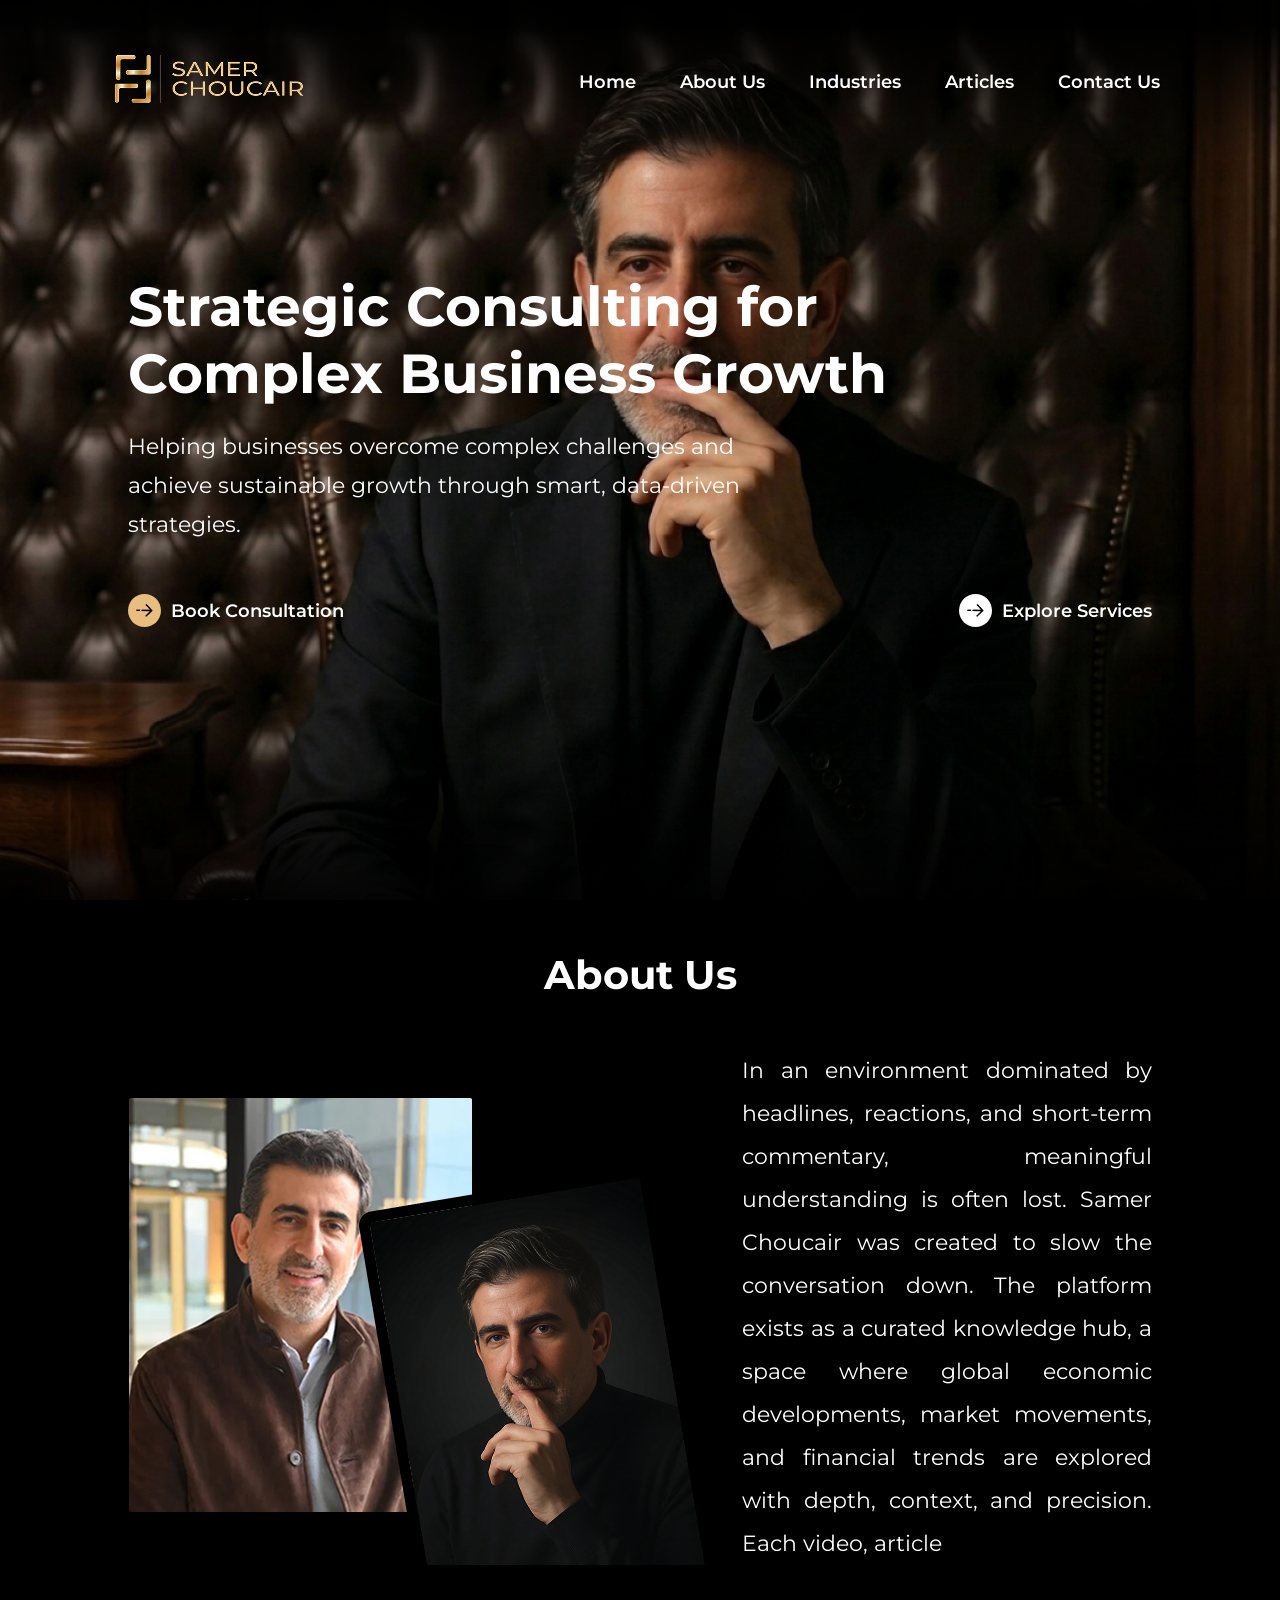
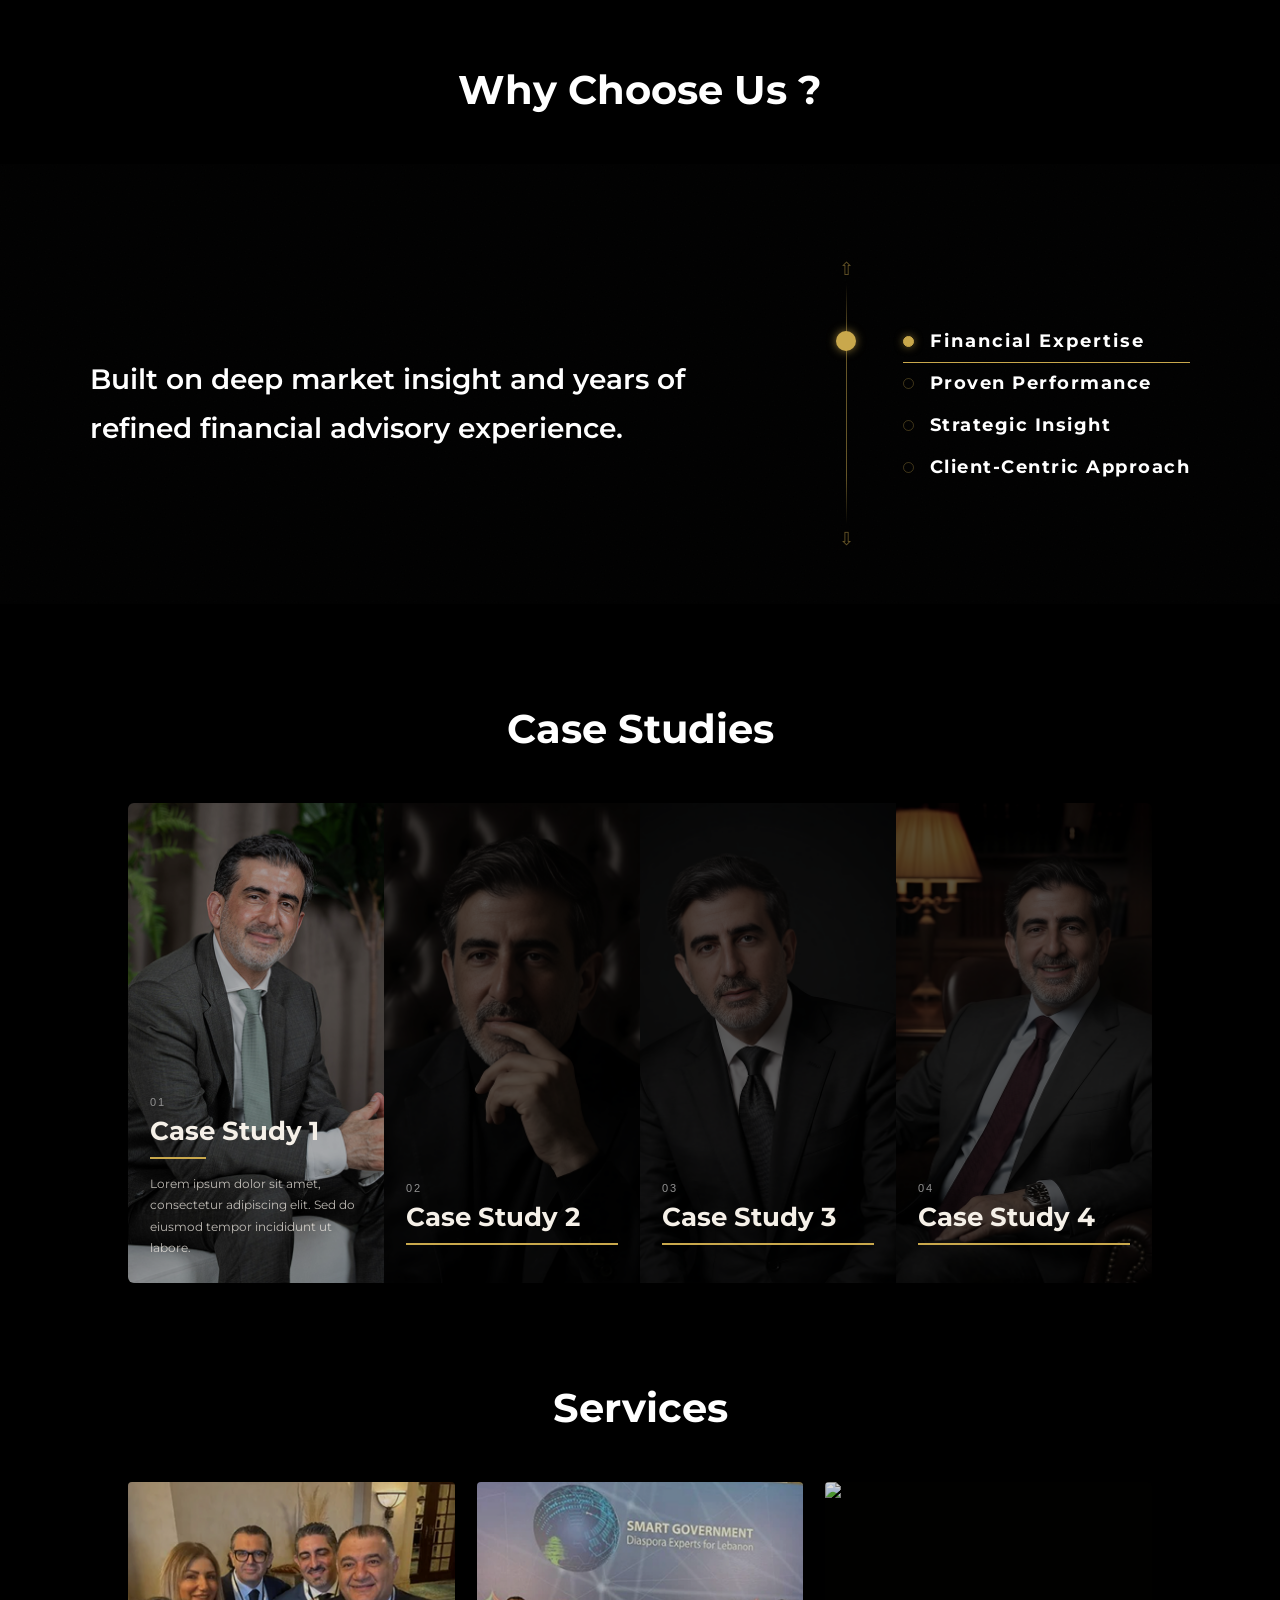
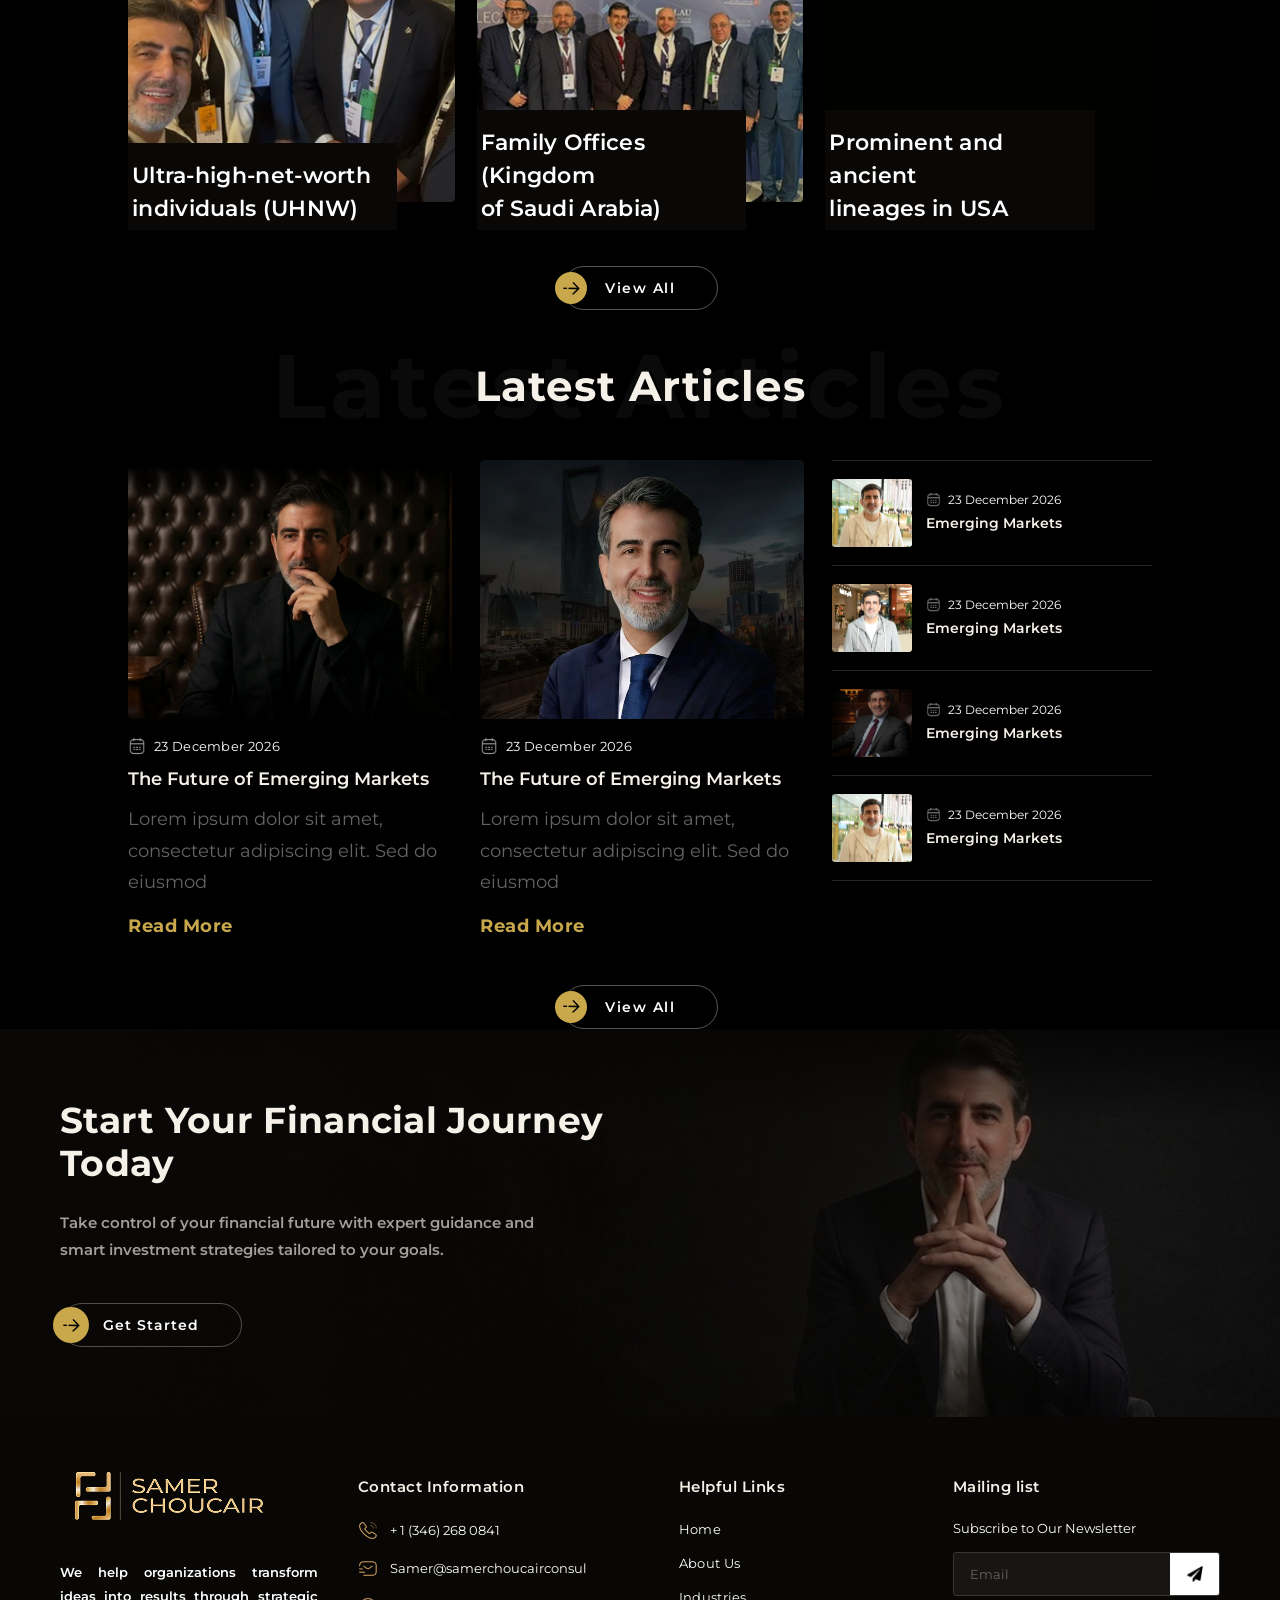
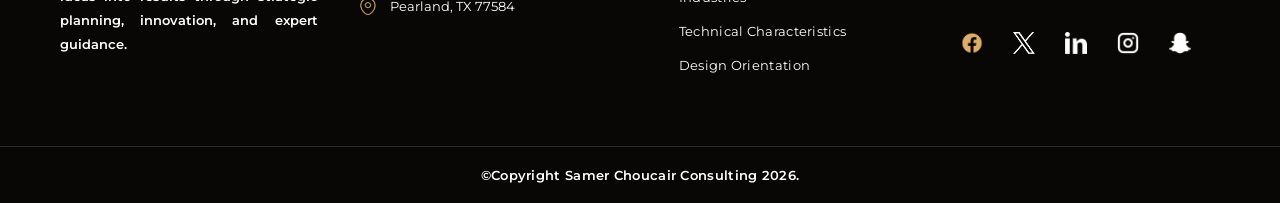
==== index.html @ 1508d807 "First-commit" ====
<!DOCTYPE html>
<html lang="en">
<head>
    <meta charset="UTF-8">
    <meta name="viewport" content="width=device-width, initial-scale=1.0">
    <title>Home</title>
</head>
<!-- CSS -->
<link rel="stylesheet" href="https://cdn.jsdelivr.net/npm/swiper@11/swiper-bundle.min.css"/>

<script src="https://code.jquery.com/jquery-4.0.0.min.js" integrity="sha256-OaVG6prZf4v69dPg6PhVattBXkcOWQB62pdZ3ORyrao=" crossorigin="anonymous"></script>


     <!-- Animate.css -->
<link rel="stylesheet" href="https://cdnjs.cloudflare.com/ajax/libs/animate.css/4.1.1/animate.min.css"/>

<!-- WOW JS -->
<script src="https://cdnjs.cloudflare.com/ajax/libs/wow/1.1.2/wow.min.js"></script>



<!-- JS -->
<script src="https://cdn.jsdelivr.net/npm/swiper@11/swiper-bundle.min.js"></script>
<link rel="stylesheet" href="assets/css/style.css">
<body>


  <section class="Header_Mobile">
    <div class="Header_Mobile_Data">
      <div class="Logo_Mobile">
        <img src="assets/images/logo.png" alt="">
      </div>
  
      <div class="menu">
        <span class="menu-circle"></span>
        <a href="#" class="menu-link">
          <span class="menu-icon">
            <span class="menu-line menu-line-1"></span>
            <span class="menu-line menu-line-2"></span>
            <span class="menu-line menu-line-3"></span>
          </span>
        </a>
      </div>
  
      <div class="menu-overlay">
        <ul>
          <li><a href="index.html">Home</a></li>
                    <li><a href="about.html">About Us</a></li>
                    <li><a href="industries.html">Industries</a></li>
                    <li><a href="articals.html">Articles</a></li>
                    <li><a href="contactus.html">Contact Us</a></li>   
        </ul>
      </div>
  
    </div>
  </section>

    <section class="Navs">
        <div class="Nave_Design">
            <div class="Logo">
                <a href="index.html">
                  <img src="assets/images/logo.png" alt="">
                </a>
            </div>
            <div class="Links">
                <ul>
                    <li><a href="index.html">Home</a></li>
                    <li><a href="about.html">About Us</a></li>
                    <li><a href="industries.html">Industries</a></li>
                    <li><a href="articals.html">Articles</a></li>
                    <li><a href="contactus.html">Contact Us</a></li>   
                </ul>
            </div>
        </div>
    </section>

    <section class="Hero_Section">
        <div class="Hero_Section_Data">
            <h1 words-slide-up text-split> Strategic Consulting for Complex Business Growth </h1>
            <p class="wow animate__animated animate__bounceInLeft" data-wow-delay="0.7s">
                Helping businesses overcome complex challenges and achieve sustainable growth through smart, data-driven strategies.
            </p>

              <div class="Actions">
            <a href="" class="Get_Started wow animate__animated animate__bounceInUp" data-wow-delay="0.9s"> <img src="assets/images/icons/solar_arrow-up-broken.png" alt=""> Book Consultation</a>
            <a href="" class="Learn_More wow animate__animated animate__bounceInUp" data-wow-delay="1.1s"><img src="assets/images/icons/solar_arrow-up-broken.png" alt=""> Explore Services</a>
        </div>
        </div>
    </section>

    <section class="About_Us">
        <h2> About Us </h2>
        <div class="About_Us_Data">
            <div class="Images wow animate__animated animate__bounceInLeft">
                <img src="assets/images/About/about1.png" alt="">
                <img src="assets/images/About/about2.png" alt="">
            </div>
            <div class="Data wow animate__animated animate__bounceInRight">
                <p>
                    In an environment dominated by headlines, reactions, and short-term commentary, meaningful understanding is often lost. Samer Choucair was created to slow the conversation down. The platform exists as a curated knowledge hub, a space where global economic developments, market movements, and financial trends are explored with depth, context, and precision. Each video, article
                </p>
            </div>
        </div>
    </section>

    <h2 class="why-section_title wow animate__animated animate__bounceInDown"> Why Choose Us ? </h2>

    <section class="why-section">
  <div class="why-bg"></div>
 
  <div class="content-wrap">
 
    <!-- LEFT -->
    <div class="left-panel">
      <p class="tagline visible" id="desc-text">
        Built on deep market insight and years of refined financial advisory experience.
      </p>
    </div>
 
    <!-- DIVIDER -->
    <div class="divider-wrap">
      <div class="divider-line"></div>
      <div class="divider-dot" id="divider-dot"></div>
      <div class="arrow-wrap">
        <button class="arrow-btn" id="prev-btn" aria-label="Previous">&#8679;</button>
        <button class="arrow-btn" id="next-btn" aria-label="Next">&#8681;</button>
      </div>
    </div>
 
    <!-- RIGHT -->
    <nav class="right-menu" id="menu" aria-label="Why choose us navigation">
      <div class="menu-item active" data-index="0">
        <div class="menu-dot"></div>
        <span class="menu-label">Financial Expertise</span>
      </div>
      <div class="menu-item" data-index="1">
        <div class="menu-dot"></div>
        <span class="menu-label">Proven Performance</span>
      </div>
      <div class="menu-item" data-index="2">
        <div class="menu-dot"></div>
        <span class="menu-label">Strategic Insight</span>
      </div>
      <div class="menu-item" data-index="3">
        <div class="menu-dot"></div>
        <span class="menu-label">Client-Centric Approach</span>
      </div>
    </nav>
 
  </div>
</section>



<section class="cs-section">
 
  <div class="cs-heading">
    <h2 class=" wow animate__animated animate__bounceInDown">Case Studies</h2>
    <div class="line"></div>
  </div>
 
  <div class="cs-grid" id="csGrid">
 
    <div class="cs-card expanded  wow animate__animated animate__lightSpeedInLeft" data-index="0">
      <div class="bg bg-1"></div>

      <div class="card-body">
        <span class="num">01</span>
        <h3 class="title">Case Study 1</h3>
        <div class="title-line"></div>
        <p class="desc">Lorem ipsum dolor sit amet, consectetur adipiscing elit. Sed do eiusmod tempor incididunt ut labore.</p>
      </div>
    </div>
 
    <div class="cs-card wow animate__animated animate__lightSpeedInRight" data-wow-delay=".2s" data-index="1">
      <div class="bg bg-2"></div>

      <div class="card-body">
        <span class="num">02</span>
        <h3 class="title">Case Study 2</h3>
        <div class="title-line"></div>
        <p class="desc">Ut enim ad minim veniam, quis nostrud exercitation ullamco laboris nisi ut aliquip ex ea commodo.</p>
      </div>
    </div>
 
    <div class="cs-card wow animate__animated animate__lightSpeedInLeft" data-wow-delay=".4s" data-index="2">
      <div class="bg bg-3"></div>

      <div class="card-body">
        <span class="num">03</span>
        <h3 class="title">Case Study 3</h3>
        <div class="title-line"></div>
        <p class="desc">Duis aute irure dolor in reprehenderit in voluptate velit esse cillum dolore eu fugiat nulla pariatur.</p>
      </div>
    </div>
 
    <div class="cs-card wow animate__animated animate__lightSpeedInRight" data-wow-delay=".6s" data-index="3">
      <div class="bg bg-4"></div>

      <div class="card-body">
        <span class="num">04</span>
        <h3 class="title">Case Study 4</h3>
        <div class="title-line"></div>
        <p class="desc">Excepteur sint occaecat cupidatat non proident, sunt in culpa qui officia deserunt mollit anim.</p>
      </div>
    </div>
 
  </div>
</section>


<section class="srv-section">
 
  <div class="srv-heading">
    <h2 class=" wow animate__animated animate__bounceInDown">Services</h2>
    <div class="line"></div>
  </div>
 
  <div class="swiper" id="srvSwiper">
    <div class="swiper-wrapper">
 
      <!-- SLIDE 1 — استبدل src بمسار صورتك -->
      <div class="swiper-slide">
        <div class="srv-card">
          <div class="img-wrap">
            <img src="assets/images/Rectangle 391.png" alt="UHNW"/>
          </div>
          <div class="label">
            <h3>Ultra-high-net-worth<br>individuals (UHNW)</h3>
            <div class="label-line"></div>
          </div>
        </div>
      </div>
 
      <!-- SLIDE 2 -->
      <div class="swiper-slide">
        <div class="srv-card">
          <div class="img-wrap">
            <img src="assets/images/Rectangle 392.png" alt="Family Offices"/>
          </div>
          <div class="label">
            <h3>Family Offices (Kingdom<br>of Saudi Arabia)</h3>
            <div class="label-line"></div>
          </div>
        </div>
      </div>
 
      <!-- SLIDE 3 -->
      <div class="swiper-slide">
        <div class="srv-card">
          <div class="img-wrap">
            <img src="assets/images/Rectangle 396.png" alt="Prominent lineages"/>
          </div>
          <div class="label">
            <h3>Prominent and ancient<br>lineages in USA</h3>
            <div class="label-line"></div>
          </div>
        </div>
      </div>
 
      <!-- SLIDE 4 -->
      <div class="swiper-slide">
        <div class="srv-card">
          <div class="img-wrap">
            <img src="assets/images/Rectangle 400.png" alt="Service 4"/>
          </div>
          <div class="label">
            <h3>Institutional Investment<br>Advisory</h3>
            <div class="label-line"></div>
          </div>
        </div>
      </div>
 
      <!-- SLIDE 5 -->
     <div class="swiper-slide">
        <div class="srv-card">
          <div class="img-wrap">
            <img src="assets/images/Rectangle 396.png" alt="Prominent lineages"/>
          </div>
          <div class="label">
            <h3>Prominent and ancient<br>lineages in USA</h3>
            <div class="label-line"></div>
          </div>
        </div>
      </div>
 
    </div>
 
    <div style="visibility: hidden;" class="swiper-pagination"></div>
  </div>
 
  <div class="srv-cta">
    <a href="#" class="btn-view-all">
      <span class="arrow-circle"><img src="assets/images/icons/solar_arrow-up-broken.png" width="23" alt=""></span>
      View All
    </a>
  </div>
 
</section>



<section class="articles-section">
 
  <!-- Heading -->
  <div class="articles-heading">
    <div class="watermark">Latest Articles</div>
    <h2 class=" wow animate__animated animate__bounceInDown">Latest Articles</h2>
  </div>
 
  <!-- Grid -->
  <div class="articles-grid">
 
    <!-- BIG CARD 1 — غير src بصورتك -->
    <article class="big-card wow animate__animated animate__bounceInDown" data-wow-delay=".2s">
      <div class="img-wrap">
       <a href="">
         <img src="assets/images/H.png" alt="Article 1"/>
       </a>
      </div>
      <div class="date-row">
        <img class="cal-icon" src="assets/images/icons/calendar.png" alt="date"/>
        <span>23 December 2026</span>
      </div>
      <h3>The Future of Emerging Markets</h3>
      <p>Lorem ipsum dolor sit amet, consectetur adipiscing elit. Sed do eiusmod</p>
      <a href="#" class="read-more">Read More</a>
    </article>
 
    <!-- BIG CARD 2 -->
    <article class="big-card wow animate__animated animate__bounceInDown" data-wow-delay=".4s">
      <div class="img-wrap">
       <a href="">
         <img src="assets/images/Rectangle 32.png" alt="Article 2"/>
       </a>
      </div>
      <div class="date-row">
        <img class="cal-icon" src="assets/images/icons/calendar.png" alt="date"/>
        <span>23 December 2026</span>
      </div>
      <h3>The Future of Emerging Markets</h3>
      <p>Lorem ipsum dolor sit amet, consectetur adipiscing elit. Sed do eiusmod</p>
      <a href="#" class="read-more">Read More</a>
    </article>
 
    <!-- SMALL CARDS column -->
    <div class="small-cards">
 
      <a href="#" class="small-card wow animate__animated animate__bounceInRight" data-wow-delay=".6s">
        <div class="thumb">
          <img src="assets/images/Samer/amer_2.webp" alt="Article 3"/>
        </div>
        <div class="small-card-info">
          <div class="small-date-row">
            <img class="cal-icon" src="assets/images/icons/calendar.png" alt="date"/>
            <span>23 December 2026</span>
          </div>
          <p class="small-card-title">Emerging Markets</p>
        </div>
      </a>
 
      <a href="#" class="small-card wow animate__animated animate__bounceInRight" data-wow-delay=".8s">
        <div class="thumb">
          <img src="assets/images/Samer/samer_3.webp" alt="Article 4"/>
        </div>
        <div class="small-card-info">
          <div class="small-date-row">
            <img class="cal-icon" src="assets/images/icons/calendar.png" alt="date"/>
            <span>23 December 2026</span>
          </div>
          <p class="small-card-title">Emerging Markets</p>
        </div>
      </a>
 
      <a href="#" class="small-card wow animate__animated animate__bounceInRight" data-wow-delay="1s">
        <div class="thumb">
          <img src="assets/images/Samer/smaer_1.png" alt="Article 5"/>
        </div>
        <div class="small-card-info">
          <div class="small-date-row">
            <img class="cal-icon" src="assets/images/icons/calendar.png" alt="date"/>
            <span>23 December 2026</span>
          </div>
          <p class="small-card-title">Emerging Markets</p>
        </div>
      </a>
 
      <a href="#" class="small-card wow animate__animated animate__bounceInRight" data-wow-delay="1.2s">
        <div class="thumb">
          <img src="assets/images/Samer/amer_2.webp" alt="Article 6"/>
        </div>
        <div class="small-card-info">
          <div class="small-date-row">
            <img class="cal-icon" src="assets/images/icons/calendar.png" alt="date"/>
            <span>23 December 2026</span>
          </div>
          <p class="small-card-title">Emerging Markets</p>
        </div>
      </a>
 
    </div>
    <!-- end small-cards -->
 
  </div>
  <!-- end grid -->
 
  <!-- View All -->
  <div class="articles-cta">
    <a href="#" class="btn-view-all">
      <span class="arrow-circle"><img src="assets/images/icons/solar_arrow-up-broken.png" width="23" alt=""></span>
      View All
    </a>
  </div>
 
</section>



<section class="cta-section">
 

  <div class="cta-bg"></div>
 
  <div class="cta-inner">
 
 
    <div class="cta-left wow animate__animated animate__bounceInLeft">
      <h2>Start Your Financial Journey<br>Today</h2>
      <p>Take control of your financial future with expert guidance and smart investment strategies tailored to your goals.</p>
      <a href="#" class="btn-get-started">
        <span class="arrow-circle"><img src="assets/images/icons/solar_arrow-up-broken.png" width="23" alt=""></span>
        Get Started
      </a>
    </div>
 
  </div>
</section>



<footer class="footer">
  <div class="footer-bg"></div>
 
  <div class="footer-body wow animate__animated animate__bounceInUp">
 
    <!-- COL 1 — BRAND -->
    <div class="footer-brand">
      <a href="#" class="footer-logo">
        <!-- غير src بصورة اللوجو بتاعك -->
        <img class="logo-icon" src="assets/images/logo.png" alt="Samer Choucair Logo"/>
      </a>
      <p>We help organizations transform ideas into results through strategic planning, innovation, and expert guidance.</p>
    </div>
 
    <!-- COL 2 — CONTACT -->
    <div class="footer-col">
      <h4>Contact Information</h4>
      <ul class="contact-list">
        <li>
          <!-- غير src بأيقونة التليفون -->
          <img src="assets/images/icons/call-calling.png" alt="phone"/>
          <a href="tel:+13462680841">+ 1 (346) 268 0841</a>
        </li>
        <li>
          <!-- غير src بأيقونة الإيميل -->
          <img src="assets/images/icons/sms-tracking.png" alt="email"/>
          <a href="mailto:Samer@samerchoucairconsul">Samer@samerchoucairconsul</a>
        </li>
        <li>
          <!-- غير src بأيقونة اللوكيشن -->
          <img src="assets/images/icons/location.png" alt="location"/>
          <span>Pearland, TX 77584</span>
        </li>
      </ul>
    </div>
 
    <!-- COL 3 — LINKS -->
    <div class="footer-col">
      <h4>Helpful Links</h4>
      <ul class="links-list">
        <li><a href="#">Home</a></li>
        <li><a href="#">About Us</a></li>
        <li><a href="#">Industries</a></li>
        <li><a href="#">Technical Characteristics</a></li>
        <li><a href="#">Design Orientation</a></li>
      </ul>
    </div>
 
    <!-- COL 4 — MAILING + SOCIAL -->
    <div class="footer-col footer-mailing">
      <h4>Mailing list</h4>
      <p class="mailing-sub">Subscribe to Our Newsletter</p>
 
      <div class="email-form">
        <input type="email" placeholder="Email"/>
        <button type="button">
          <!-- غير src بأيقونة السهم -->
          <img src="assets/images/icons/.png" alt="subscribe"/>
        </button>
      </div>
 
      <div class="social-row">
        <!-- Facebook — غير src -->
        <a href="#" class="social-link fb">
          <img src="assets/images/icons/9034971_logo_facebook_icon 1.png" alt="Facebook"/>
        </a>
        <!-- X / Twitter — غير src -->
        <a href="#" class="social-link tw">
          <img src="assets/images/icons/Vector.png" alt="X"/>
        </a>
        <!-- LinkedIn — غير src -->
        <a href="#" class="social-link li">
          <img src="assets/images/icons/Group 2104.png" alt="LinkedIn"/>
        </a>
        <!-- Instagram — غير src -->
        <a href="#" class="social-link ig">
          <img src="assets/images/icons/Instagram.png" alt="Instagram"/>
        </a>
        <!-- Snapchat — غير src -->
        <a href="#" class="social-link sc">
          <img src="assets/images/icons/4691416_snapchat_icon 1.png" alt="Snapchat"/>
        </a>
      </div>
    </div>
 
  </div>
 
  <!-- BOTTOM BAR -->
  <div class="footer-bottom">
    <p>©Copyright Samer Choucair Consulting 2026.</p>
  </div>
 
</footer>






<script src="https://unpkg.com/gsap@3/dist/gsap.min.js"></script>
<script src="https://unpkg.com/gsap@3/dist/ScrollTrigger.min.js"></script>
<script src="https://unpkg.com/split-type"></script>
    <script>
    document.addEventListener("DOMContentLoaded", () => {

  // Split text into words
  const splitTypeElements = document.querySelectorAll("[text-split]");
  splitTypeElements.forEach((el) => {
    new SplitType(el, {
      types: "words",
      tagName: "span",
    });
  });

  // Animation
  const elements = document.querySelectorAll("[words-slide-up]");
  elements.forEach((element) => {
    const words = element.querySelectorAll(".word");

    const tl = gsap.timeline({
      scrollTrigger: {
        trigger: element,
        start: "top 80%",
      }
    });

    tl.from(words, {
      opacity: 0,
      yPercent: 100,
      duration: 0.5,
      ease: "back.out(2)",
      stagger: {
        amount: 1
      }
    });
  });

});
</script>

<script>
  const descriptions = [
    "Built on deep market insight and years of refined financial advisory experience.",
    "A consistent track record of delivering measurable results and superior returns for our clients.",
    "Forward-thinking analysis and intelligent allocation strategies tailored to evolving market dynamics.",
    "Every decision we make is guided by your unique goals, timeline, and financial vision."
  ];
 
  const items     = document.querySelectorAll('.menu-item');
  const descText  = document.getElementById('desc-text');
  const dot       = document.getElementById('divider-dot');
  const prevBtn   = document.getElementById('prev-btn');
  const nextBtn   = document.getElementById('next-btn');
  let current     = 0;
 
  /* Calculate dot Y position for a given index */
  function getDotTop(index) {
    const dividerWrap = document.querySelector('.divider-wrap');
    const menuEl      = items[index];
    const wrapRect    = dividerWrap.getBoundingClientRect();
    const itemRect    = menuEl.getBoundingClientRect();
    const itemCenter  = itemRect.top + itemRect.height / 2;
    return itemCenter - wrapRect.top;
  }
 
  function activate(index) {
    items[current].classList.remove('active');
    current = ((index % items.length) + items.length) % items.length;
    items[current].classList.add('active');
 
    /* Move dot */
    dot.style.top = getDotTop(current) + 'px';
 
    /* Fade text */
    descText.classList.remove('visible');
    setTimeout(() => {
      descText.textContent = descriptions[current];
      descText.classList.add('visible');
    }, 250);
  }
 
  /* Init dot position after layout */
  window.addEventListener('load', () => {
    dot.style.top = getDotTop(0) + 'px';
  });
 
  /* Recalc on resize */
  window.addEventListener('resize', () => {
    dot.style.top = getDotTop(current) + 'px';
  });
 
  /* Click handlers */
  items.forEach(item => {
    item.addEventListener('click', () => activate(+item.dataset.index));
  });
 
  prevBtn.addEventListener('click', () => activate(current - 1));
  nextBtn.addEventListener('click', () => activate(current + 1));
</script>

<script>
  const cards = document.querySelectorAll('.cs-card');
 
  cards.forEach(card => {
    card.addEventListener('mouseenter', () => {
      cards.forEach(c => c.classList.remove('expanded'));
      card.classList.add('expanded');
    });
  });
</script>


<script src="https://cdn.jsdelivr.net/npm/swiper@11/swiper-bundle.min.js"></script>
<script>
  new Swiper('#srvSwiper', {
    slidesPerView: 1.1,
    spaceBetween: 16,
    loop: true,
    autoplay: {
      delay: 3000,
      disableOnInteraction: false,
      pauseOnMouseEnter: true,
    },
    pagination: {
      el: '.swiper-pagination',
      clickable: true,
    },
    breakpoints: {
      540: {
        slidesPerView: 2,
        spaceBetween: 18,
      },
      900: {
        slidesPerView: 3,
        spaceBetween: 22,
      },
    },
  });
</script>


<script>
  $(document).ready(function() {
   $(function() {
  
  $(".menu-link").click(function(e) {
    e.preventDefault();
    
    $(".menu-overlay").toggleClass("open");
    $(".menu").toggleClass("open");

  });
	
});
  });
</script>


<script>
  new WOW().init();
</script>

</body>
</html>
---- assets/css/style.css ----
*{
    padding: 0;
    margin: 0;
}

body{
    background: #000;
}
a{
    text-decoration: none;
}

:root{
    --bold : samer_bold;
    --sbold : samer_sbold; 
    --regular : samer_regular;
    --gold: #c9a84c;
      --gold-light: #e8cb7a;
      --white: #f5f0e8;
      --dim: rgba(245, 240, 232, 0.45);
      --dim2: rgba(245, 240, 232, 0.2);
      --dark: #0a0806;
       --muted: #fff;
        --gray-box: #4a4a4a;
        --border:  rgba(245,240,232,0.15);
      --input-bg: transparent;
}

.Navs{
    position: absolute;
    width: 100%;
    top:0;
    left: 0;
    z-index: 10;
}

.Navs .Nave_Design{
    display: flex;
    justify-content: space-between;
    align-items: center;
    padding: 20px 100px;
    position: relative;
    overflow: hidden;
}

.Navs .Nave_Design .Links ul{
    list-style: none;
}

.Navs .Nave_Design .Links ul li{
    display: inline-block;
    margin: 0 20px;
}

.Navs .Nave_Design .Links ul li a{
    text-decoration: none;
    color: #fff;
    font-family: var(--sbold);
    font-size: 18px;
    transition: .3s;
}

.Hero_Section{
    height: 100vh;
    background-image: url(../images/H.png);
    background-size: cover;
        display: flex;
    align-items: center;
    background-position: center;
}

.Hero_Section .Hero_Section_Data{
    width:80%;
    margin: 0 auto;
    position: relative;
    overflow: hidden;


}


.Hero_Section .Hero_Section_Data h1{
    width: 818px;
    font-size: 55px;
    color: #fff;
    font-family: var(--bold);
}

.Hero_Section .Hero_Section_Data p{
    width: 64%;
    font-size: 22px;
    color: #fff;
    margin-top: 20px;
    line-height: 39px;
    font-family: var(--regular);
}

.Hero_Section .Hero_Section_Data .Actions{
    display: flex;
    margin-top: 30px;
    justify-content: space-between;
}

.Hero_Section .Hero_Section_Data .Actions a{
    text-decoration: none;
    color: #fff;
    font-family: var(--sbold);
    font-size: 18px;
    transition: .3s;
    display: flex;
    align-items: center;
    gap: 10px;
    margin-top: 20px;
}
.Hero_Section .Hero_Section_Data .Actions img{
    width: 23px;
    padding: 5px;
    border-radius: 50%;
}
.Hero_Section .Hero_Section_Data .Actions a:first-child img{
background: #E9BC80;
}

.Hero_Section .Hero_Section_Data .Actions a:last-child img{
background: #fff;
}

.About_Us {
    margin-top: 50px;
    margin-bottom: 50px;
}
.About_Us h2{
    color:#fff;
    text-align: center;
    font-size: 40px;
    font-family: var(--bold);
}

.About_Us .About_Us_Data{
    width: 80%;
    margin: 0 auto;
    display: flex;
    align-items: center;
    justify-content: space-between;
    margin-top: 50px;
    position: relative;
    overflow: hidden;
}

.About_Us .About_Us_Data .Images{
    position: relative;
}
.About_Us .About_Us_Data .Images img:first-child{
       animation-name: move2;
    animation-duration: 3s;
    animation-iteration-count: infinite;
}
.About_Us .About_Us_Data .Images img:last-child {
    position: absolute;
    top: 70px;
    right: -248px;
    animation-name: move;
    animation-duration: 3s;
    animation-iteration-count: infinite;
}

@keyframes move {
    0%{
        transform: translateY(0);
    }
    50%{
        transform: translateY(-20px);
    }
    100%{
        transform: translateY(0);
    }
}

@keyframes move2 {
    0%{
        transform: translateY(-20px);
    }
    50%{
        transform: translateY(0);
    }
    100%{
        transform: translateY(-20px );
    }
}

.About_Us .About_Us_Data .Data{
    width: 40%;
    font-size: 22px;
    font-family: var(--regular);
    text-align: justify;
    color: #fff;
    line-height: 43px;
}


/* ################################################################# */
/* ################### Start WHY CHOOSE US ? Section ############### */
/* ################################################################# */

.why-section_title{
    color:#fff;
    text-align: center;
    font-size: 40px;
    font-family: var(--bold);
    margin: 100px 0 50px 0;
}

 /* ─── SECTION ─────────────────────────────────── */
    .why-section {
      position: relative;
      width: 100%;
      display: flex;
      align-items: center;
      overflow: hidden;
    }
 
    /* Background */
    .why-bg {
      position: absolute;
      inset: 0;
      background-image: url('../images/Rectangle\ 396.png');
      background-size: cover;
      background-position: center 20%;
      z-index: 0;
    }
 
 
 
    /* Grain texture overlay */
    .why-bg::before {
      content: '';
      position: absolute;
      inset: 0;
      background-image: url("data:image/svg+xml,%3Csvg viewBox='0 0 200 200' xmlns='http://www.w3.org/2000/svg'%3E%3Cfilter id='n'%3E%3CfeTurbulence type='fractalNoise' baseFrequency='0.75' numOctaves='4' stitchTiles='stitch'/%3E%3C/filter%3E%3Crect width='100%25' height='100%25' filter='url(%23n)' opacity='0.04'/%3E%3C/svg%3E");
      background-size: 200px 200px;
      opacity: 0.5;
      z-index: 1;
      pointer-events: none;
    }
 
    /* ─── SECTION TITLE ───────────────────────────── */
   
 
    /* ─── CONTENT LAYOUT ──────────────────────────── */
    .content-wrap {
      position: relative;
      z-index: 5;
      display: flex;
      align-items: center;
      width: 100%;
      max-width: 1100px;
      margin: 0 auto;
      padding: 120px 60px 80px;
      gap: 0;
    }
 
    /* ─── LEFT TEXT ───────────────────────────────── */
    .left-panel {
      flex: 1;
      padding-right: 20px;
    }
 
    .left-panel .tagline {
      font-family: var(--sbold);
      font-size: 28px;
      color: #fff;
      line-height: 1.75;
      opacity: 0;
      transform: translateY(12px);
      transition: opacity 0.5s ease, transform 0.5s ease;
    }
 
    .left-panel .tagline.visible {
      opacity: 1;
      transform: translateY(0);
    }
 
    /* ─── DIVIDER ─────────────────────────────────── */
    .divider-wrap {
      flex-shrink: 0;
      width: 1px;
      height: 240px;
      position: relative;
      margin: 0 56px;
    }
 
    .divider-line {
      position: absolute;
      left: 0;
      top: 0;
      width: 1px;
      height: 100%;
      background: linear-gradient(to bottom,
        transparent 0%,
        rgba(201, 168, 76, 0.5) 20%,
        rgba(201, 168, 76, 0.5) 80%,
        transparent 100%
      );
    }
 
    /* The active dot on the divider */
    .divider-dot {
      position: absolute;
      left: 50%;
      transform: translate(-50%, -50%);
      width: 20px;
      height: 20px;
      border-radius: 50%;
      background: var(--gold);
      box-shadow: 0 0 10px rgba(201, 168, 76, 0.7);
      transition: top 0.4s cubic-bezier(0.4, 0, 0.2, 1);
      z-index: 2;
    }
 
    /* Arrow buttons */
    .arrow-wrap {
      position: absolute;
      left: 50%;
      transform: translateX(-50%);
      top: -28px;
      bottom: -28px;
      display: flex;
      flex-direction: column;
      justify-content: space-between;
      align-items: center;
    }
 
    .arrow-btn {
      background: none;
      border: none;
      color: rgba(201, 168, 76, 0.5);
      cursor: pointer;
      font-size: 18px;
      line-height: 1;
      padding: 4px;
      transition: color 0.25s;
    }
 
    .arrow-btn:hover {
      color: var(--gold);
    }
 
    /* ─── RIGHT MENU ──────────────────────────────── */
    .right-menu {
      min-width: 230px;
    }
 
    .menu-item {
      display: flex;
      align-items: center;
      gap: 16px;
      cursor: pointer;
      padding: 10px 0;
      position: relative;
    }
 
    .menu-dot {
      width: 9px;
      height: 9px;
      border-radius: 50%;
      border: 1.5px solid rgba(201, 168, 76, 0.3);
      background: transparent;
      flex-shrink: 0;
      transition: background 0.3s, border-color 0.3s, box-shadow 0.3s;
    }
 
    .menu-item.active .menu-dot {
      background: var(--gold);
      border-color: var(--gold);
      box-shadow: 0 0 8px rgba(201, 168, 76, 0.6);
    }
 
    .menu-label {
      font-family: var(--bold);
      font-size: 18px;
      font-weight: 300;
      letter-spacing: 1.5px;
      color: #fff;
      transition: color 0.3s, letter-spacing 0.3s;
    }
 
    .menu-item.active .menu-label {
      color: #fff;
      font-weight: 600;
      letter-spacing: 2px;
    }
 
    .menu-item:not(.active):hover .menu-label {
      color: rgba(245, 240, 232, 0.7);
    }
 
    .menu-item:not(.active):hover .menu-dot {
      border-color: rgba(201, 168, 76, 0.6);
    }
 
    /* Hover line accent */
    .menu-item::after {
      content: '';
      position: absolute;
      left: 0;
      bottom: 0;
      width: 0;
      height: 0.5px;
      background: var(--gold);
      transition: width 0.3s ease;
    }
 
    .menu-item:hover::after,
    .menu-item.active::after {
      width: 100%;
    }
 
    /* ─── RESPONSIVE ──────────────────────────────── */
    @media (max-width: 720px) {
      .content-wrap {
        flex-direction: column;
        padding: 100px 32px 60px;
        gap: 40px;
      }
 
      .divider-wrap {
        width: 200px;
        height: 1px;
        margin: 0;
      }
 
      .divider-line {
        width: 100%;
        height: 1px;
        background: linear-gradient(to right,
          transparent 0%,
          rgba(201,168,76,0.5) 20%,
          rgba(201,168,76,0.5) 80%,
          transparent 100%
        );
        top: 0;
        left: 0;
      }
 
      .divider-dot { display: none; }
      .arrow-wrap { display: none; }
 
      .left-panel .tagline { max-width: 100%; }
    }


/* ################################################################# */
/* ################### End WHY CHOOSE US ? Section ############### */
/* ################################################################# */


/* ################################################################# */
/* ################### Start CASE STUDIES ########################## */
/* ################################################################# */

     /* ── SECTION ─────────────────────────────── */
    .cs-section {
      width: 80%;
      margin: 0 auto;
    }
 
    /* ── HEADING ─────────────────────────────── */
 
    .cs-heading h2 {
       color:#fff;
    text-align: center;
    font-size: 40px;
    font-family: var(--bold);
    margin: 100px 0 50px 0;
    }
 
    /* ── GRID ────────────────────────────────── */
    .cs-grid {
      display: grid;
      grid-template-columns: 1fr 1fr 1fr 1fr;
      gap: 0;
      border-radius: 6px;
      overflow: hidden;
      height: 480px;
      transition: all 0.5s ease;
    }
 
    /* ── CARD ────────────────────────────────── */
    .cs-card {
      position: relative;
      overflow: hidden;
      cursor: pointer;
      flex: 1;
      transition: flex 0.55s cubic-bezier(0.4, 0, 0.2, 1);
    }
 
    /* BG Image */
    .cs-card .bg {
      position: absolute;
      inset: 0;
      background-size: cover;
      background-position: center top;
      transition: transform 0.6s ease, filter 0.5s ease;
      filter: brightness(0.38) saturate(0.6);
    }
 
    /* Dark overlay always present */
    .cs-card .overlay {
      position: absolute;
      inset: 0;
      background: linear-gradient(
        to top,
        rgba(10,8,6,0.92) 0%,
        rgba(10,8,6,0.4) 50%,
        rgba(10,8,6,0.1) 100%
      );
      transition: opacity 0.5s ease;
      z-index: 1;
    }
 
    /* ── CARD CONTENT ────────────────────────── */
    .cs-card .card-body {
      position: absolute;
      bottom: 0;
      left: 0;
      right: 0;
      padding: 24px 22px;
      z-index: 2;
    }
 
    .cs-card .num {
      font-family: 'Montserrat', sans-serif;
      font-size: 11px;
      font-weight: 300;
      letter-spacing: 2px;
      color: #919191;
      margin-bottom: 8px;
      display: block;
    }
 
    .cs-card .title {
      font-family: var(--bold);
      font-weight: 700;
      font-size: clamp(18px, 2vw, 26px);
      color: var(--white);
      line-height: 1.2;
      margin-bottom: 0;
    }
 
    /* Gold line under title — always shown */
    .cs-card .title-line {
      height: 2px;
      background: var(--gold);
      margin-top: 10px;
      transition: width 0.4s ease;
    }
 
    /* Description — hidden by default */
    .cs-card .desc {
      font-family: var(--regular);
      font-size: 12px;
      font-weight: 300;
      line-height: 1.8;
      color: rgba(245, 240, 232, 0.75);
      margin-top: 14px;
      max-height: 0;
      overflow: hidden;
      opacity: 0;
      transition: max-height 0.5s ease, opacity 0.4s ease 0.1s;
    }
 
    /* ── HOVER STATE ─────────────────────────── */
    .cs-card:hover .bg {
      filter: brightness(0.65) saturate(0.85);
      transform: scale(1.04);
    }
 
    .cs-card:hover .overlay {
      opacity: 0.6;
    }
 
    .cs-card:hover .title-line {
      width: 56px;
    }
 
    .cs-card:hover .desc {
      max-height: 120px;
      opacity: 1;
    }
 
    /* ── EXPANDED CARD (first card default) ──── */
    .cs-card.expanded {
      flex: 2.2;
    }
 
    .cs-card.expanded .bg {
      filter: brightness(0.7) saturate(0.9);
    }
 
    .cs-card.expanded .desc {
      max-height: 120px;
      opacity: 1;
    }
 
    .cs-card.expanded .title-line {
      width: 56px;
    }
 
    /* ── IMAGES ──────────────────────────────── */
    .bg-1 { background-image: url('../images/Rectangle\ 385.png'); }
    .bg-2 { background-image: url('../images/Rectangle\ 386.png'); }
    .bg-3 { background-image: url('../images/Rectangle\ 387.png'); }
    .bg-4 { background-image: url('../images/Rectangle\ 388.png'); }
 
    /* ── RESPONSIVE ──────────────────────────── */
    @media (max-width: 640px) {
      .cs-grid {
        grid-template-columns: 1fr;
        height: auto;
      }
      .cs-card {
        height: 280px;
      }
      .cs-card.expanded {
        height: 380px;
      }
    }

/* ################################################################# */
/* ################### End CASE STUDIES ############################ */
/* ################################################################# */



/* ################################################################# */
/* ################### Start Services ############################ */
/* ################################################################# */


 
    /* ── SECTION ─────────────────────────────── */
    .srv-section {
      width: 80%;
      margin: 0 auto;
      padding: 0 20px;
      margin-bottom: 50px;
    }
 
    /* ── HEADING ─────────────────────────────── */
 
    .srv-heading h2 {
       color:#fff;
    text-align: center;
    font-size: 40px;
    font-family: var(--bold);
    margin: 100px 0 50px 0;
    }
 
    /* ── SWIPER ──────────────────────────────── */
    .swiper {
      width: 100%;
      overflow: hidden;
    }
 
    .swiper-slide {
      border-radius: 4px;
      overflow: visible;
      cursor: pointer;
    }
 
    /* ── CARD ────────────────────────────────── */
    .srv-card {
      display: flex;
      flex-direction: column;
    }
 
    /* Image container */
    .srv-card .img-wrap {
      width: 100%;
      height: 320px;
      overflow: hidden;
      border-radius: 4px;
      position: relative;
    }
 
    .srv-card .img-wrap img {
      width: 100%;
      height: 100%;
      object-fit: cover;
      object-position: center top;
      display: block;
      transition: transform 0.6s ease;
    }
 
    .swiper-slide:hover .srv-card .img-wrap img {
      transform: scale(1.04);
    }
 
    /* subtle dark overlay on image */
    .srv-card .img-wrap::after {
      content: '';
      position: absolute;
      inset: 0;
      background: rgba(10,8,6,0.15);
      transition: background 0.3s;
    }
 
    .swiper-slide:hover .srv-card .img-wrap::after {
      background: rgba(10,8,6,0.05);
    }
 
    /* ── LABEL OUTSIDE IMAGE ─────────────────── */
    .srv-card .label {
      padding: 16px 4px 8px;
        position: absolute;
        bottom: -40px;
        background-color: #0a0806;
        width: 80%;
    }

    .srv-card:hover .label{
        background-color: #e8cb7a;
    }
 
    .srv-card .label h3 {
      font-weight: 600;
      font-size: clamp(13px, 1.2vw, 15px);
      color: var(--white);
      line-height: 1.5;
      letter-spacing: 0.3px;
      transition: color 0.3s;
      color: #fff;
      font-size: 22px;
      font-family: var(--sbold);
    }

    
 
    .swiper-slide:hover .srv-card .label h3 {
      color: #fff;
      font-size: 22px;
      font-family: var(--sbold);
    }
 
    /* Gold underline on label */
    .srv-card .label .label-line {
      width: 0;
      height: 1.5px;
      background: var(--gold);
      margin-top: 8px;
      transition: width 0.4s ease;
    }
 
    .swiper-slide:hover .srv-card .label .label-line {
      width: 40px;
    }
 
    /* ── VIEW ALL BUTTON ─────────────────────── */
    .srv-cta {
      display: flex;
      justify-content: center;
      margin-top: 36px;
    }
 
    .btn-view-all {
      display: flex;
      align-items: center;
      gap: 12px;
      background: transparent;
      border: 1.5px solid rgba(245,240,232,0.35);
      color: var(--white);
      font-family: var(--sbold);
      font-size: 13px;
      font-weight: 400;
      letter-spacing: 1.5px;
      padding: 12px 42px;
      border-radius: 100px;
      cursor: pointer;
      text-decoration: none;
      transition: border-color 0.3s, background 0.3s;
      position: relative;
    }
 
    .btn-view-all:hover {
      border-color: var(--gold);
      background: rgba(201,168,76,0.08);
    }
 
    .btn-view-all .arrow-circle {
      width: 28px;
      height: 28px;
      border-radius: 50%;
      background: var(--gold);
      display: flex;
      align-items: center;
      justify-content: center;
      flex-shrink: 0;
      font-size: 14px;
      color: #fff;
      transition: background 0.3s, color 0.3s;
      position: absolute;
      left: -8px;
    }
 
    .btn-view-all:hover .arrow-circle {
      background: var(--white);
      color: var(--dark);
    }
 
    /* ── PAGINATION ──────────────────────────── */
    .swiper-pagination {
      position: relative !important;
      bottom: auto !important;
      margin-top: 10px;
    }
 
    .swiper-pagination-bullet {
      width: 6px;
      height: 6px;
      background: rgba(245,240,232,0.3);
      opacity: 1;
    }
 
    .swiper-pagination-bullet-active {
      background: var(--gold);
      width: 20px;
      border-radius: 3px;
    }


    /* ── SECTION ─────────────────────────── */
    .srv2-section {
      width: 80%;
      margin: 50px auto;
      padding: 0 20px;
      margin-bottom: 50px;
    }
 

 
    /* ── GRID ────────────────────────────── */
    .srv2-grid {
      display: flex;
      flex-direction: column;
      gap: 8px;
    }
 
    /* Each row */
    .srv2-row {
      display: grid;
      gap: 8px;
    }
 
    .srv2-row.three { grid-template-columns: repeat(3, 1fr); }
 
    /* Row 3 — 2 cards centered */
    .srv2-row.two {
      grid-template-columns: repeat(2, 1fr);
      width: calc(66.66% + 5.5px); /* same width as 2 out of 3 cols */
      margin: 0 auto;
    }
 
    /* ── CARD ────────────────────────────── */
    .srv2-card {
      position: relative;
      cursor: pointer;
      display: block;
      text-decoration: none;
      margin-bottom: 30px;
    }
 
    /* Image wrap */
    .srv2-card .srv2-img-wrap {
      width: 100%;
      height: 220px;
      overflow: hidden;
      position: relative;
    }
 
    .srv2-card .srv2-img-wrap img {
      width: 100%;
      height: 100%;
      object-fit: cover;
      object-position: center top;
      display: block;
      transition: transform 0.6s ease;
    }
 
    .srv2-card:hover .srv2-img-wrap img {
      transform: scale(1.05);
    }
 
    /* Overlay */
    .srv2-card .srv2-img-wrap::after {
      content: '';
      position: absolute;
      inset: 0;
      background: linear-gradient(
        to top,
        rgba(10,8,6,0.75) 0%,
        rgba(10,8,6,0.1) 60%,
        transparent 100%
      );
      transition: background 0.3s;
      z-index: 1;
    }
 
    .srv2-card:hover .srv2-img-wrap::after {
      background: linear-gradient(
        to top,
        rgba(10,8,6,0.5) 0%,
        rgba(10,8,6,0.05) 60%,
        transparent 100%
      );
    }
 
    /* ── LABEL — inside image bottom ─────── */
    .srv2-card .label {
      position: absolute;
      bottom: -20px;
      left: 0;
      z-index: 2;
      background: var(--dark);
      padding: 10px 16px 12px;
      width: 75%;
      transition: background 0.3s;
    }
 
    .srv2-card:hover .label {
      background: var(--gold-light);
    }
 
    .srv2-card .label h3 {
      font-family: var(--sbold);
      font-size: 20px;
      color: #fff;
      line-height: 1.4;
      letter-spacing: 0.3px;
    }
 
    /* Highlighted card — blue dashed border */
    .srv2-card.active-card {
      outline: 2px solid rgba(100,160,255,0.6);
      outline-offset: -2px;
    }
 
    /* ── VIEW ALL BUTTON ─────────────────── */
    .srv2-cta {
      display: flex;
      justify-content: center;
      margin-top: 48px;
    }
 
    .btn-view-all {
      display: flex;
      align-items: center;
      gap: 12px;
      background: transparent;
      border: 1.5px solid rgba(245,240,232,0.35);
      color: var(--white);
      font-family: var(--sbold);
      font-size: 13px;
      letter-spacing: 1.5px;
      padding: 12px 42px;
      border-radius: 100px;
      cursor: pointer;
      text-decoration: none;
      transition: border-color 0.3s, background 0.3s;
      position: relative;
    }
 
    .btn-view-all:hover {
      border-color: var(--gold);
      background: rgba(201,168,76,0.08);
    }
 
    .btn-view-all .arrow-circle {
      width: 28px;
      height: 28px;
      border-radius: 50%;
      background: var(--gold);
      display: flex;
      align-items: center;
      justify-content: center;
      flex-shrink: 0;
      transition: background 0.3s;
      position: absolute;
      left: -8px;
    }
 
    .btn-view-all:hover .arrow-circle {
      background: var(--white);
    }
 
    /* ── RESPONSIVE ──────────────────────── */
    @media (max-width: 860px) {
      .srv2-section { width: 95%; }
      .srv2-row.three { grid-template-columns: repeat(2, 1fr); }
      .srv2-row.two   { width: 100%; grid-template-columns: repeat(2, 1fr); }
    }
 
    @media (max-width: 500px) {
      .srv2-row.three,
      .srv2-row.two {
        grid-template-columns: 1fr;
        width: 100%;
      }
    }

/* ################################################################# */
/* ################### End Services ############################ */
/* ################################################################# */

/* ################################################################# */
/* ################### Start Latest articles ######################## */
/* ################################################################# */

   
    
 
    /* ── SECTION ─────────────────────────────── */
    .articles-section {
      width: 80%;
      margin:0 auto;
    }
 
    /* ── HEADING ─────────────────────────────── */
    .articles-heading {
      text-align: center;
      margin-bottom: 48px;
      position: relative;
    }
 
    /* Watermark text behind heading */
    .articles-heading .watermark {
      position: absolute;
      top: 50%;
      left: 50%;
      transform: translate(-50%, -50%);
      font-family: var(--bold), Georgia, serif;
      font-size: clamp(48px, 8vw, 90px);
      color: rgba(255,255,255,0.04);
      white-space: nowrap;
      pointer-events: none;
      user-select: none;
      letter-spacing: 4px;
    }
 
    .articles-heading h2 {
      font-family: var(--bold), Georgia, serif;
      font-size: clamp(26px, 3.5vw, 42px);
      font-weight: normal;
      letter-spacing: 1px;
      color: var(--white);
      position: relative;
      z-index: 1;
    }
 
    /* ── GRID LAYOUT ─────────────────────────── */
    .articles-grid {
      display: grid;
      grid-template-columns: 1fr 1fr 320px;
      gap: 28px;
      align-items: start;
      position: relative;
      overflow: hidden;
    }
 
    /* ── BIG CARD (left & center) ────────────── */
    .big-card {
      display: flex;
      flex-direction: column;
      gap: 0;
    }
 
    .big-card .img-wrap {
      width: 100%;
      aspect-ratio: 4/3.2;
      overflow: hidden;
      border-radius: 4px;
      margin-bottom: 18px;
    }
 
    .big-card .img-wrap img {
      width: 100%;
      height: 100%;
      object-fit: cover;
      object-position: center top;
      display: block;
      transition: transform 0.6s ease;
    }
 
    .big-card:hover .img-wrap img {
      transform: scale(1.04);
    }
 
    .big-card .date-row {
      display: flex;
      align-items: center;
      gap: 8px;
      margin-bottom: 12px;
    }
 
    .big-card .date-row .cal-icon {
      width: 18px;
      height: 18px;
      opacity: 0.7;
      flex-shrink: 0;
    }
 
    .big-card .date-row span {
      font-family: var(--regular), serif;
      font-size: 13px;
      color: #fff;
      letter-spacing: 0.3px;
    }
 
    .big-card h3 {
      font-family: var(--sbold), serif;
      font-size: clamp(15px, 1.5vw, 18px);
      font-weight: normal;
      color: var(--white);
      line-height: 1.4;
      margin-bottom: 12px;
    }
 
    .big-card p {
      font-family: var(--regular);
      font-size: 18px;
      color: #636363;
      line-height: 1.75;
      margin-bottom: 16px;
    }
 
    .big-card .read-more {
      font-family: var(--bold), serif;
      font-size: 18px;
      color: var(--gold);
      text-decoration: none;
      letter-spacing: 0.5px;
      transition: opacity 0.2s;
      display: inline-block;
    }
 
    .big-card .read-more:hover {
      opacity: 0.75;
    }
 
    /* ── SMALL CARDS (right column) ──────────── */
    .small-cards {
      display: flex;
      flex-direction: column;
      gap: 0;
    }
 
    .small-card {
      display: flex;
      align-items: center;
      gap: 14px;
      padding: 18px 0;
      border-bottom: 1px solid var(--border);
      cursor: pointer;
      transition: background 0.2s;
    }
 
    .small-card:first-child {
      border-top: 1px solid var(--border);
    }
 
    .small-card:hover .small-card-title {
      color: var(--gold);
    }
 
    .small-card .thumb {
      width: 80px;
      height: 68px;
      border-radius: 3px;
      overflow: hidden;
      flex-shrink: 0;
    }
 
    .small-card .thumb img {
      width: 100%;
      height: 100%;
      object-fit: cover;
      object-position: center top;
      display: block;
      transition: transform 0.5s ease;
    }
 
    .small-card:hover .thumb img {
      transform: scale(1.06);
    }
 
    .small-card .small-card-info {
      flex: 1;
    }
 
    .small-card .small-date-row {
      display: flex;
      align-items: center;
      gap: 7px;
      margin-bottom: 7px;
    }
 
    .small-card .small-date-row .cal-icon {
      width: 15px;
      height: 15px;
      opacity: 0.65;
      flex-shrink: 0;
    }
 
    .small-card .small-date-row span {
      font-family: var(--regular);
      font-size: 12px;
      color: #fff;
    }
 
    .small-card .small-card-title {
      font-family: var(--sbold), serif;
      font-size: 14px;
      font-weight: normal;
      color: var(--white);
      line-height: 1.4;
      transition: color 0.25s;
    }
 
    /* ── CALENDAR SVG ICON ───────────────────── */
    .cal-icon {
      display: inline-block;
      flex-shrink: 0;
    }
 
    /* ── VIEW ALL BUTTON ─────────────────────── */
    .articles-cta {
      display: flex;
      justify-content: center;
      margin-top: 48px;
    }
 
    .btn-view-all {
      display: flex;
      align-items: center;
      gap: 14px;
      background: transparent;
      border: 1.5px solid rgba(245,240,232,0.35);
      color: #fff;
      font-family: var(--sbold);
      font-size: 14px;
      letter-spacing: 1.5px;
      padding: 12px 42px;
      border-radius: 100px;
      cursor: pointer;
      text-decoration: none;
      transition: border-color 0.3s, background 0.3s;
    }
 
    .btn-view-all:hover {
      border-color: var(--gold);
      background: rgba(201,168,76,0.07);
    }
 
    .btn-view-all .arrow-circle {
      width: 32px;
      height: 32px;
      border-radius: 50%;
      background: var(--gold);
      display: flex;
      align-items: center;
      justify-content: center;
      flex-shrink: 0;
      font-size: 16px;
      color: #fff;
      transition: background 0.3s, color 0.3s;
    }
 
    .btn-view-all:hover .arrow-circle {
      background: var(--white);
      color: var(--dark);
    }
 
    /* ── RESPONSIVE ──────────────────────────── */
    @media (max-width: 900px) {
      .articles-grid {
        grid-template-columns: 1fr 1fr;
      }
      .small-cards {
        grid-column: 1 / -1;
        display: grid;
        grid-template-columns: 1fr 1fr;
        gap: 0 24px;
      }
      .small-card:first-child { border-top: 1px solid var(--border); }
    }
 
    @media (max-width: 580px) {
      .articles-grid {
        grid-template-columns: 1fr;
      }
      .small-cards {
        grid-template-columns: 1fr;
      }
    }

/* ################################################################# */
/* ################### End Latest articles ######################## */
/* ################################################################# */




/* ################################################################# */
/* ################### Start CTA Section ######################## */
/* ################################################################# */



    /* ── SECTION ─────────────────────────────── */
    .cta-section {
      position: relative;
      width: 100%;
      min-height: 320px;
      display: flex;
      align-items: center;
      overflow: hidden;
    }
 
    /* Background image — هتضيفها انت */
    .cta-bg {
      position: absolute;
      inset: 0;
      background-image: url('../images/Rectangle\ 389.png');
      background-size: cover;
      background-position: top center;
      z-index: 0;
    }
 
    /* Dark overlay on top of bg */
    .cta-bg::after {
      content: '';
      position: absolute;
      inset: 0;
      background: linear-gradient(
        to right,
        rgba(10,8,6,0.92) 0%,
        rgba(10,8,6,0.75) 40%,
        rgba(10,8,6,0.2) 100%
      );
    }
 
    /* ── INNER ───────────────────────────────── */
    .cta-inner {
      position: relative;
      z-index: 2;
      display: flex;
      align-items: center;
      justify-content: space-between;
      width: 100%;
      max-width: 1200px;
      margin: 0 auto;
      padding: 70px 60px;
      gap: 40px;
    }
 
    /* ── LEFT CONTENT ────────────────────────── */
    .cta-left {
      max-width: 560px;
    }
 
    .cta-left h2 {
      font-family: var(--bold), Georgia, serif;
      font-size: 36px;
      font-weight: normal;
      color: var(--white);
      line-height: 1.2;
      margin-bottom: 24px;
      letter-spacing: 0.3px;
    }
 
    .cta-left p {
      font-family:var(--sbold);
      font-size: clamp(13px, 1.3vw, 15px);
      color: rgba(245, 240, 232, 0.65);
      line-height: 1.8;
      margin-bottom: 40px;
      max-width: 480px;
    }
 
    /* ── BUTTON ──────────────────────────────── */
    .btn-get-started {
      display: inline-flex;
      align-items: center;
      gap: 14px;
      background: transparent;
      border: 1.5px solid rgba(245,240,232,0.3);
      color: #fff;
      font-family: var(--sbold);
      font-size: 14px;
      letter-spacing: 1px;
      padding: 12px 42px;
      border-radius: 100px;
      cursor: pointer;
      text-decoration: none;
      transition: border-color 0.3s, background 0.3s;
      position: relative;
    }
 
    .btn-get-started:hover {
      border-color: var(--gold);
      background: rgba(201,168,76,0.07);
    }
 
    .btn-get-started .arrow-circle {
      width: 36px;
      height: 36px;
      border-radius: 50%;
      background: var(--gold);
      display: flex;
      align-items: center;
      justify-content: center;
      flex-shrink: 0;
      font-size: 16px;
      color: #fff;
      transition: background 0.3s, color 0.3s;
        position: absolute;
        left: -8px;
    }
 
    .btn-get-started:hover .arrow-circle {
      background: var(--white);
      color: var(--dark);
    }
 
    /* ── RIGHT IMAGE ─────────────────────────── */
    /* الصورة بتاعت الشخص — هتضيفها انت */
    .cta-right {
      flex-shrink: 0;
      width: clamp(260px, 35vw, 420px);
      /* 
        لو عاوز تضيف صورة الشخص كـ img:
        uncomment الـ img جوا الـ HTML
      */
    }
 
    .cta-right img {
      width: 100%;
      display: block;
      object-fit: contain;
      object-position: bottom center;
    }
 
    /* ── RESPONSIVE ──────────────────────────── */
    @media (max-width: 768px) {
      .cta-inner {
        flex-direction: column;
        padding: 50px 32px;
        text-align: center;
      }
      .cta-left p { max-width: 100%; }
      .cta-right { width: 100%; max-width: 320px; }
      .btn-get-started { align-self: center; }
    }


/* ################################################################# */
/* ################### End CTA Section ######################## */
/* ################################################################# */


/* ################################################################# */
/* ################### Start Footer Section ######################## */
/* ################################################################# */


  /* ══════════════════════════════════════════
       FOOTER
    ══════════════════════════════════════════ */
    .footer {
      position: relative;
      overflow: hidden;
    }
 
    /* Background image */
    .footer-bg {
      position: absolute;
      inset: 0;
      background-image: url('YOUR_FOOTER_BG.jpg');
      background-size: cover;
      background-position: center;
      z-index: 0;
    }
 
    .footer-bg::after {
      content: '';
      position: absolute;
      inset: 0;
      background: rgba(10, 8, 6, 0.88);
    }
 
    /* ── MAIN FOOTER BODY ──────────────────── */
    .footer-body {
      position: relative;
      z-index: 2;
      display: grid;
      grid-template-columns: 1.1fr 1.2fr 1fr 1.1fr;
      gap: 40px;
      max-width: 1200px;
      margin: 0 auto;
      padding: 60px 60px 50px;
    }
 
    /* ── COL 1 — LOGO + DESC ─────────────── */
    .footer-brand {
    position: relative;
    top: -40px;
}
 


 
    .footer-logo .logo-text {
      font-family: var(--bold), Georgia, serif;
      font-size: 18px;
      font-weight: normal;
      color: var(--white);
      letter-spacing: 1.5px;
      text-transform: uppercase;
      line-height: 1.3;
    }
 
    .footer-brand p {
      font-family: var(--sbold);
      font-size: 13px;
      color: #fff;
      line-height: 1.85;
      text-align: justify;
    }
 
    /* ── COL HEADING ─────────────────────── */
    .footer-col h4 {
      font-family: var(--sbold), Georgia, serif;
      font-size: 15px;
      font-weight: normal;
      color: var(--white);
      letter-spacing: 0.5px;
      margin-bottom: 24px;
    }
 
    /* ── COL 2 — CONTACT ─────────────────── */
    .contact-list {
      list-style: none;
      display: flex;
      flex-direction: column;
      gap: 18px;
    }
 
    .contact-list li {
      display: flex;
      align-items: center;
      gap: 12px;
    }
 
    /* Contact icons — غير src بصورتك */
    .contact-list li img {
      width: 20px;
      height: 20px;
      object-fit: contain;
      flex-shrink: 0;
      opacity: 0.8;
    }
 
    .contact-list li span,
    .contact-list li a {
      font-family: var(--regular), Georgia, serif;
      font-size: 13px;
      color: #fff;
      text-decoration: none;
      transition: color 0.25s;
    }
 
    .contact-list li a:hover { color: var(--gold); }
 
    /* ── COL 3 — LINKS ───────────────────── */
    .links-list {
      list-style: none;
      display: flex;
      flex-direction: column;
      gap: 16px;
    }
 
    .links-list li a {
      font-family: var(--regular);
      font-size: 13px;
      color: #fff;
      text-decoration: none;
      letter-spacing: 0.3px;
      transition: color 0.25s, padding-left 0.25s;
      display: inline-block;
    }
 
    .links-list li a:hover {
      color: var(--gold);
      padding-left: 6px;
    }
 
    /* ── COL 4 — MAILING + SOCIAL ────────── */
    .footer-mailing {}
 
    .mailing-sub {
      font-family: var(--regular), Georgia, serif;
      font-size: 13px;
      color: var(--muted);
      margin-bottom: 16px;
    }
 
    /* Email input row */
    .email-form {
      display: flex;
      align-items: stretch;
      border: 1px solid rgba(245,240,232,0.2);
      border-radius: 3px;
      overflow: hidden;
      margin-bottom: 28px;
    }
 
    .email-form input {
      flex: 1;
      background: rgba(255,255,255,0.06);
      border: none;
      outline: none;
      padding: 13px 16px;
      font-family: var(--regular), Georgia, serif;
      font-size: 13px;
      color: var(--white);
      min-width: 0;
    }
 
    .email-form input::placeholder { color: rgba(245,240,232,0.35); }
 
    .email-form button {
      background: #fff;
      border: none;
      border-left: 1px solid rgba(245,240,232,0.15);
      padding: 0 16px;
      cursor: pointer;
      display: flex;
      align-items: center;
      justify-content: center;
      transition: background 0.25s;
      flex-shrink: 0;
    }
 
    .email-form button:hover { background: var(--gold); }
 
    /* Submit arrow icon — غير src بصورتك */
    .email-form button img {
      width: 16px;
      height: 16px;
      object-fit: contain;
      filter: brightness(10);
    }
 
    /* ── SOCIAL ICONS ────────────────────── */
    .social-row {
      display: flex;
      align-items: center;
      gap: 14px;
    }
 
    .social-link {
      width: 38px;
      height: 38px;
      border-radius: 50%;
      display: flex;
      align-items: center;
      justify-content: center;
      text-decoration: none;
      position: relative;
      overflow: hidden;
      transition: transform 0.3s ease;
    }
 
    /* Social icon images — غير src بصورتك */
    .social-link img {
      width: 22px;
      height: 22px;
      object-fit: contain;
      display: block;
      position: relative;
      z-index: 1;
      /* filter: brightness(0) invert(1); */
      transition: filter 0.3s;
    }
 
    /* ── SOCIAL ANIMATIONS ─────────────────
       كل أيقونة ليها أنيميشن مختلف
    ───────────────────────────────────────── */
 
    /* Facebook — pulse */
    .social-link.fb {
      animation: fb-pulse 2.5s ease-in-out infinite;
    }
    @keyframes fb-pulse {
      0%, 100% { box-shadow: 0 0 0 0 rgba(201,168,76,0); }
      50%       { box-shadow: 0 0 0 6px rgba(201,168,76,0.25); }
    }
 
    /* X (Twitter) — shake */
    .social-link.tw {
      animation: tw-shake 3s ease-in-out infinite;
    }
    @keyframes tw-shake {
      0%, 85%, 100% { transform: rotate(0deg); }
      88%            { transform: rotate(-8deg); }
      92%            { transform: rotate(8deg); }
      96%            { transform: rotate(-4deg); }
    }
 
    /* LinkedIn — float up/down */
    .social-link.li {
      animation: li-float 2.8s ease-in-out infinite;
    }
    @keyframes li-float {
      0%, 100% { transform: translateY(0); }
      50%       { transform: translateY(-5px); }
    }
 
    /* Instagram — spin glow */
    .social-link.ig {
      animation: ig-glow 3s ease-in-out infinite;
    }
    @keyframes ig-glow {
      0%, 100% { filter: drop-shadow(0 0 0px rgba(201,168,76,0)); }
      50%       { filter: drop-shadow(0 0 6px rgba(201,168,76,0.6)); }
    }
 
    /* Snapchat — bounce */
    .social-link.sc {
      animation: sc-bounce 2.2s cubic-bezier(0.36,0.07,0.19,0.97) infinite;
    }
    @keyframes sc-bounce {
      0%, 80%, 100% { transform: scale(1); }
      40%            { transform: scale(1.18); }
      60%            { transform: scale(0.94); }
    }
 
    /* Hover overrides */
    .social-link:hover {
      animation: none !important;
      transform: scale(1.15) !important;
      filter: drop-shadow(0 0 8px rgba(201,168,76,0.5)) !important;
    }
 
    .social-link:hover img {
      filter: brightness(0) saturate(100%) invert(73%) sepia(40%) saturate(600%) hue-rotate(5deg);
    }
 
    /* ── FOOTER BOTTOM ───────────────────── */
    .footer-bottom {
      position: relative;
      z-index: 2;
      border-top: 1px solid var(--border);
      text-align: center;
      padding: 20px 60px;
    }
 
    .footer-bottom p {
      font-family: var(--sbold);
      font-size: 13px;
      color: #fff;
      letter-spacing: 0.3px;
    }
 
    /* ── RESPONSIVE ──────────────────────── */
    @media (max-width: 900px) {
      .footer-body {
        grid-template-columns: 1fr 1fr;
        padding: 50px 32px 40px;
        gap: 36px;
      }
    }
 
    @media (max-width: 540px) {
      .footer-body {
        grid-template-columns: 1fr;
        padding: 40px 24px 32px;
      }
      .footer-bottom { padding: 18px 24px; }
    }


    /* ################################################################# */
/* ################### End Footer Section ######################## */
/* ################################################################# */


.Page_title{
    height: 400px;
    background-image: url("../images/Rectangle\ 382.png");
   background-size: cover;
   position: relative;
   z-index: 0;
}
.Page_title h1{
    position: absolute;
    top: 50%;
    left: 50%;
    transform: translate(-50%, 100%);
    font-family: var(--bold), Georgia, serif;
    color: #fff;
   
}



/* ################################################################# */
/* ################### Start About Page ######################## */
/* ################################################################# */

/* ══════════════════════════════════════
       SECTION
    ══════════════════════════════════════ */
    .overview-section {
      width: 80%;
      margin: 50px auto;
      position: relative;
      overflow: hidden;
    }
 
    /* ── HEADING ─────────────────────────── */
    .overview-heading {
      text-align: center;
      margin-bottom: 64px;
    }
 
    .overview-heading h2 {
      font-family: var(--bold);
      font-size: 30px;
      font-weight: normal;
      letter-spacing: 6px;
      color: var(--white);
      text-transform: uppercase;
    }
 
 
    /* ══════════════════════════════════════
       ROW — image + text
    ══════════════════════════════════════ */
    .overview-row {
      display: flex;
      align-items:center;
      gap: 50px;
      margin-bottom: 72px;
    }
 
    /* Second row flips the order */
    .overview-row.reverse {
      flex-direction: row-reverse;
    }
 
    /* ── IMAGE ───────────────────────────── */
    .overview-img-wrap {
      flex-shrink: 0;
      width: clamp(180px, 24vw, 260px);
      position: relative;
      width: 30%;

    }
 
    .overview-img-wrap img {
      width: 100%;
      display: block;
      object-fit: cover;
      object-position: center top;
      border-radius: 3px;
      animation-name: move;
        animation-duration: 3s;
        animation-iteration-count: infinite;
    }
 
  
 
    .overview-row.reverse .overview-img-wrap::before {
      left: auto;
      right: -8px;
      border-left: none;
      border-right: 2px solid var(--gold);
    }
 
    /* ── TEXT ────────────────────────────── */
    .overview-text {
      flex: 1;
      padding-top: 8px;
    }
 
    .overview-text p {
      font-family:var(--regular);
      font-size: 22px;
      color: var(--muted);
      line-height: 2;
      text-align: justify;
      /* width: 70%; */
    }
 
    /* ── RESPONSIVE ──────────────────────── */
    @media (max-width: 640px) {
      .overview-row,
      .overview-row.reverse {
        flex-direction: column;
        align-items: center;
        gap: 28px;
      }
      .overview-img-wrap {
        width: 200px;
      }
      .overview-text p {
        text-align: left;
      }
    }


      /* ── SECTION ─────────────────────────── */
    .mv-section {
      width: 80%;
      margin:50px auto;
    }
 
    /* ── HEADING ─────────────────────────── */
 
    .mv-heading h2 {
      font-family: var(--bold), Georgia, serif;
      font-size: 28px;
      font-weight: normal;
      letter-spacing: 5px;
      color: var(--white);
      text-transform: uppercase;
      text-align: center;
      margin-bottom:30px;
    }
 

 
    /* ── CARDS ROW ───────────────────────── */
    .mv-grid {
      display: grid;
      grid-template-columns: 1fr 1fr;
      gap: 24px;
    }
 
    /* ── CARD ────────────────────────────── */
    .mv-card {
      background: var(--card-bg);
      border: 1px solid var(--border);
      border-radius: 4px;
      padding: 32px 28px 36px;
      transition: border-color 0.3s;
      border-left: 4px solid #c9a84c;
    }
 
    .mv-card:last-child{
        position: relative;
        top: 50px;
    }
 
    /* Card header — icon + title */
    .mv-card-header {
      display: flex;
      align-items: center;
      gap: 12px;
      margin-bottom: 20px;
    }
 
    /* Icon image — غير src بصورتك */
    .mv-card-header img {
      width: 32px;
      height: 32px;
      object-fit: contain;
      flex-shrink: 0;
    }
 
    .mv-card-header h3 {
      font-family: var(--bold);
      font-size: 24px;
      font-weight: normal;
      color:var(--muted);
      letter-spacing: 0.5px;
    }
 
    /* Gold underline under title */
    .mv-card .title-line {
      width: 100%;
      height: 1px;
      background: linear-gradient(to right, rgba(201,168,76,0.5), transparent);
      margin-bottom: 20px;
    }
 
    /* Card text */
    .mv-card p {
      font-family:var(--regular);
      font-size: clamp(12px, 1.1vw, 13.5px);
      color: #D9D9D9;
      line-height: 1.95;
      text-align: justify;
    }
 
    /* ── RESPONSIVE ──────────────────────── */
    @media (max-width: 600px) {
      .mv-grid {
        grid-template-columns: 1fr;
      }
    }


     /* ══════════════════════════════════════
       STATS SECTION
    ══════════════════════════════════════ */
    .stats-section {
      position: relative;
      width: 100%;
      overflow: hidden;
    }
 
    /* Background image — غير src بصورتك */
    .stats-bg {
      position: absolute;
      inset: 0;
      background-image: url('../images/Rectangle\ 397.png');
      background-size: cover;
      background-position: center;
      z-index: 0;
    }
 
    /* Dark overlay */
    .stats-bg::after {
      content: '';
      position: absolute;
      inset: 0;
      background: rgba(10, 8, 6, 0.82);
    }
 
    /* ── INNER ───────────────────────────── */
    .stats-inner {
      position: relative;
      z-index: 2;
      display: grid;
      grid-template-columns: repeat(4, 1fr);
      max-width: 1100px;
      margin: 0 auto;
      padding: 70px 60px;
    }
 
    /* ── STAT ITEM ───────────────────────── */
    .stat-item {
      padding: 20px 24px;
      border-left: 1px solid rgba(245,240,232,0.1);
    }
 
    .stat-item:first-child {
      border-left: none;
    }
 
    /* Number label — 01, 02 ... */
    .stat-num {
      font-family: var(--regular), Georgia, serif;
      font-size: 11px;
      color: #919191;
      letter-spacing: 2px;
      margin-bottom: 20px;
      display: block;
    }
 
    /* Big counter */
    .stat-value {
      font-family: var(--bold);
      font-size: 70px;
      font-weight: normal;
      color: var(--muted);
      line-height: 1;
      margin-bottom: 14px;
      display: flex;
      align-items: baseline;
      gap: 2px;
    }
 
    .stat-value .prefix {
      font-size: 70px;
    }
 
    .stat-value .counter {
      /* the animated number */
    }
 
    /* Label under number */
    .stat-label {
      font-family: var(--sbold);
      font-size: 15px;
      color: #E9BC80;
      letter-spacing: 0.5px;
      margin-bottom: 12px;
      display: block;
    }
 
    /* Gold underline */
    .stat-line {
      width: 28px;
      height: 1.5px;
      background: var(--gold);
    }
 
    /* ── RESPONSIVE ──────────────────────── */
    @media (max-width: 768px) {
      .stats-inner {
        grid-template-columns: repeat(2, 1fr);
        padding: 50px 24px;
        gap: 0;
      }
      .stat-item:nth-child(3) {
        border-left: none;
      }
      .stat-item:nth-child(odd) {
        border-left: none;
      }
    }
 
    @media (max-width: 420px) {
      .stats-inner {
        grid-template-columns: 1fr;
      }
      .stat-item {
        border-left: none;
        border-top: 1px solid rgba(245,240,232,0.1);
        padding: 24px 16px;
      }
      .stat-item:first-child { border-top: none; }
    }


    /* ── SECTION ─────────────────────────── */
    .poe-section {
      width: 80%;
      margin: 50px auto;
      position: relative;
    }
 
    /* ── HEADING ─────────────────────────── */
 
    /* Watermark */
    .poe-heading .watermark {
      position: absolute;
      top: 50%;
      left: 50%;
      transform: translate(-50%, -54%);
      font-family: var(--bold), Georgia, serif;
      font-size: clamp(40px, 7vw, 80px);
      color: rgba(255,255,255,0.04);
      white-space: nowrap;
      pointer-events: none;
      user-select: none;
      letter-spacing: 6px;
      text-transform: uppercase;
    }
 
    .poe-heading h2 {
     text-align: center;
      margin-bottom: 64px;
      position: relative;
      font-family: var(--bold);
      color: #fff;
      font-size: 40px;
    }
 
    /* ── GRID ────────────────────────────── */
    .poe-grid {
      display: grid;
      grid-template-columns: repeat(3, 1fr);
      gap: 0;
    }
 
    /* ── ITEM ────────────────────────────── */
    .poe-item {
      padding: 10px 40px 10px 0;
      border-right: 1px solid var(--border);
      padding-right: 48px;
    }
 
    .poe-item:last-child {
      border-right: none;
      padding-right: 0;
      padding-left: 48px;
    }
 
    .poe-item:nth-child(2) {
      padding-left: 48px;
    }
 

 
 
    /* Icon image — غير src بصورتك */
    .poe-icon img {
      width: 59px;
      height: 59px;
      object-fit: contain;
      padding: 20px 0;
    }
 
    /* Title */
    .poe-item h3 {
      font-family: var(--sbold), Georgia, serif;
      font-size: clamp(14px, 1.3vw, 16px);
      font-weight: normal;
      color: var(--white);
      margin-bottom: 14px;
      letter-spacing: 0.3px;
    }
 
    /* Description */
    .poe-item p {
      font-family: var(--regular);
      font-size: clamp(12px, 1vw, 13px);
      color: var(--muted);
      line-height: 1.9;
      text-align: justify;
      margin-bottom: 20px;
    }
 
    /* Bottom line */
    .poe-item .item-line {
      width: 50px;
      height: 1px;
      background: #e8cb7a;
      transition: width 0.35s ease;
    }
 
    .poe-item:hover .item-line {
      width: 80px;
      background: var(--gold);
    }
 
    /* ── RESPONSIVE ──────────────────────── */
    @media (max-width: 700px) {
      .poe-grid {
        grid-template-columns: 1fr;
        gap: 40px;
      }
      .poe-item,
      .poe-item:last-child,
      .poe-item:nth-child(2) {
        border-right: none;
        border-bottom: 1px solid var(--border);
        padding: 0 0 40px 0;
      }
      .poe-item:last-child {
        border-bottom: none;
        padding-bottom: 0;
      }
    }


     
    /* ── SECTION ─────────────────────────── */
    .maw-section {
      width: 80%;
      margin: 50px auto;
      position: relative;
    }
 
    /* ── HEADING ─────────────────────────── */
    
 
    .maw-heading .watermark {
      position: absolute;
      top: 50%;
      left: 50%;
      transform: translate(-50%, -54%);
      font-family: var(--bold), Georgia, serif;
      font-size: clamp(36px, 6vw, 72px);
      color: rgba(255,255,255,0.04);
      white-space: nowrap;
      pointer-events: none;
      user-select: none;
      letter-spacing: 6px;
      text-transform: uppercase;
    }
 
    .maw-heading h2 {
      font-family: var(--bold), Georgia, serif;
      font-size: 40px;
      font-weight: normal;
      color: var(--muted);
      position: relative;
      z-index: 1;
      text-align: center;
      margin-bottom: 100px;
    }
 
    /* ── STEPS WRAPPER ───────────────────── */
    .maw-steps {
      position: relative;
    }
 
    /* ── TIMELINE LINE ───────────────────── */
    .maw-timeline {
      display: grid;
      grid-template-columns: repeat(4, 1fr);
      align-items: center;
      margin-bottom: 28px;
      position: relative;
    }
 
    /* Horizontal line through all boxes */
    .maw-timeline::before {
      content: '';
      position: absolute;
      top: 50%;
      left: 0;
      right: 0;
      height: 1px;
      background: rgba(245,240,232,0.2);
      transform: translateY(-50%);
      z-index: 0;
    }
 
    /* ── NUMBER BOX ──────────────────────── */
    .step-num-wrap {
      display: flex;
      align-items: center;
      position: relative;
      z-index: 1;
    }
 
    .step-num-box {
      width: 52px;
      height: 52px;
      display: flex;
      align-items: center;
      justify-content: center;
      font-family: var(--sbold), Georgia, serif;
      font-size: 14px;
      letter-spacing: 1px;
      flex-shrink: 0;
    }
 
    /* First step = gold */
    .step-num-box.gold {
      background: var(--gold);
      color: #fff;
    }
 
    /* Rest = gray */
    .step-num-box.gray {
      background: var(--gray-box);
      color: rgba(255,255,255,0.75);
    }
 
    /* ── CONTENT GRID ────────────────────── */
    .maw-content {
      display: grid;
      grid-template-columns: repeat(4, 1fr);
      gap: 0;
    }
 
    .step-content {
      padding-right: 32px;
    }
 
    .step-content:last-child {
      padding-right: 0;
    }
 
    .step-content h3 {
      font-family: var(--sbold), Georgia, serif;
      font-size: clamp(13px, 1.2vw, 15px);
      font-weight: normal;
      color: var(--white);
      margin-bottom: 12px;
      letter-spacing: 0.3px;
      line-height: 1.4;
    }
 
    .step-content p {
      font-family: var(--regular), Georgia, serif;
      font-size: clamp(11px, 0.95vw, 12.5px);
      color: var(--muted);
      line-height: 1.9;
      text-align: justify;
    }
 
    /* ── RESPONSIVE ──────────────────────── */
    @media (max-width: 700px) {
      .maw-timeline,
      .maw-content {
        grid-template-columns: 1fr 1fr;
        gap: 24px 16px;
      }
 
      .maw-timeline::before { display: none; }
 
      .step-content {
        padding-right: 0;
      }
    }
 
    @media (max-width: 420px) {
      .maw-timeline,
      .maw-content {
        grid-template-columns: 1fr;
      }
    }


/* ################################################################# */
/* ################### End About Page ######################## */
/* ################################################################# */



/* ################################################################# */
/* ################### Start Industries  Page ######################## */
/* ################################################################# */

 /* ── SECTION ─────────────────────────── */
    .ind-section {
      width: 80%;
      margin: 50px auto;
      position: relative;
      overflow: hidden;
    }
 
    /* ── HEADING ─────────────────────────── */
    .ind-heading {
      text-align: center;
      margin-bottom: 36px;
    }
 
    .ind-heading h2 {
      font-family: var(--bold), Georgia, serif;
      font-size: clamp(18px, 2.5vw, 24px);
      font-weight: normal;
      letter-spacing: 5px;
      color: var(--white);
      text-transform: uppercase;
    }
 
    .ind-heading .line {
      width: 40px;
      height: 2px;
      background: var(--gold);
      margin: 10px auto 0;
    }
 
    /* ── GRID ────────────────────────────── */
    .ind-grid {
      display: grid;
      grid-template-columns: 1fr 1fr;
      gap: 6px;
    }
 
    /* ── CARD ────────────────────────────── */
    .ind-card {
      position: relative;
      overflow: hidden;
      display: block;
      text-decoration: none;
      aspect-ratio: 16 / 9;
      cursor: pointer;
    }
 
    /* Image */
    .ind-card img {
      width: 100%;
      height: 100%;
      object-fit: cover;
      object-position: center;
      display: block;
      transition: transform 0.6s ease;
    }
 
    .ind-card:hover img {
      transform: scale(1.06);
      filter: brightness(0.75);
    }
 

 
    .ind-card:hover::before {
      background: linear-gradient(
        to top,
        rgba(10,8,6,0.65) 0%,
        rgba(10,8,6,0.2) 60%,
        rgba(10,8,6,0.05) 100%
      );
    }
 
    /* Label */
    .ind-card .label {
      position: absolute;
      bottom: 20px;
      left: 20px;
      z-index: 2;
      display: flex;
      flex-direction: column;
      gap: 6px;
    }
 
    .ind-card .label span {
      font-family: var(--bold);
      font-size: 32px;
      color: #fff;
      letter-spacing: 0.5px;
      transition: color 0.3s;
    }
 
 
    /* Gold underline on hover */
    .ind-card .label .lline {
      width: 110px;
      height: 1.5px;
      background: var(--gold);
      transition: width 0.4s ease;
    }
 
   
 
    /* ── RESPONSIVE ──────────────────────── */
    @media (max-width: 500px) {
      .ind-grid {
        grid-template-columns: 1fr;
      }
    }

/* ################################################################# */
/* ################### End Industries  Page ######################## */
/* ################################################################# */


/* ################################################################# */
/* ################### Start Real Estate  Page ######################## */
/* ################################################################# */

/* ── PAGE WRAPPER ────────────────────── */
    .detail-page {
      width: 80%;
      margin: 50px auto;
    }
 
    /* ══════════════════════════════════════
       HERO IMAGE
    ══════════════════════════════════════ */
    .detail-hero {
      width: 100%;
      aspect-ratio: 16 / 7;
      overflow: hidden;
      border-radius: 3px;
      margin-bottom: 36px;
    }
 
    .detail-hero img {
      width: 100%;
      height: 100%;
      object-fit: cover;
      object-position: center;
      display: block;
    }
 
    /* ══════════════════════════════════════
       OVERVIEW
    ══════════════════════════════════════ */
    .detail-section {
      margin-bottom: 48px;
    }
 
    .detail-section h2 {
      font-family:var(--bold);
      font-size: 32px;
      font-weight: normal;
      letter-spacing: 3px;
      color: var(--muted);
      margin-bottom: 14px;
    }
 
    .detail-section p {
      font-family: var(--regular), Georgia, serif;
      font-size: 22px;
      color: var(--muted);
      line-height: 48px;
      letter-spacing: 8%;
      text-align: justify;
    }
 
    /* ══════════════════════════════════════
       CHALLENGES — text left, image right
    ══════════════════════════════════════ */
    .detail-split {
      display: flex;
      align-items: center;
      gap: 200px;
      margin-bottom: 48px;
    }
 
    .detail-split.reverse {
      flex-direction: row-reverse;
    }
 
    /* Text side */
    .split-text {
      font-family: var(--regular);
      font-size: 22px;
    }

    
 
    .split-text h2 {
      font-family: var(--bold);
      font-size: 22px;
      font-weight: normal;
      letter-spacing: 3px;
      color: var(--muted);
      text-transform: uppercase;
      margin-bottom: 18px;
    }
 
    .split-text ul {
      list-style: none;
      display: flex;
      flex-direction: column;
      gap: 10px;
      font-family: var(--regular);
      font-size: 22px;
    }
 
    .split-text ul li {
      font-family: var(--regular), Georgia, serif;
      font-size: clamp(11.5px, 1vw, 13px);
      color: var(--muted);
      line-height: 1.7;
      display: flex;
      align-items: flex-start;
      gap: 8px;
      font-family: var(--regular);
      font-size: 22px;
    }
 
    .split-text ul li::before {
      content: '•';
      color: var(--muted);
      flex-shrink: 0;
      margin-top: 1px;
    }
 
    /* Solutions list — italic style like the design */
    .detail-split.reverse .split-text ul li {
      font-style: italic;
    }
 
    /* Image side */
    .split-img {
      flex-shrink: 0;
      width: 40%;
      border-radius: 3px;
      overflow: hidden;
    }
 
    .split-img img {
      width: 100%;
      height: 100%;
      object-fit: cover;
      display: block;
      min-height: 160px;
    }
 
    /* Solutions underline on heading */
    .split-text .solutions-title {
      display: inline-block;
      border-bottom: 1.5px solid var(--gold);
      padding-bottom: 2px;
    }
 
    /* ── RESPONSIVE ──────────────────────── */
    @media (max-width: 520px) {
      .detail-split,
      .detail-split.reverse {
        flex-direction: column;
      }
      .split-img {
        width: 100%;
      }
    }

/* ################################################################# */
/* ################### End Real Estate  Page ######################## */
/* ################################################################# */


/* ################################################################# */
/* ################### Start Articles  Page ######################## */
/* ################################################################# */

   /* ══════════════════════════════════════
       PAGE WRAPPER
    ══════════════════════════════════════ */
    .arts-layout {
     width: 80%;
      margin: 50px auto;
      display: grid;
      grid-template-columns: 1fr 280px;
      gap: 40px;
      align-items: start;
      position: relative;
      overflow: hidden;
    }
 
    /* ══════════════════════════════════════
       LEFT — ARTICLES GRID
    ══════════════════════════════════════ */
    .arts-feed {
      display: grid;
      grid-template-columns: 1fr 1fr;
      gap: 28px 20px;
    }
 
    /* ── ARTICLE CARD ────────────────────── */
    .arts-entry {
      display: flex;
      flex-direction: column;
      gap: 0;
    }
 
    .arts-entry .arts-thumb-box {
      width: 100%;
      aspect-ratio: 4 / 3;
      overflow: hidden;
      border-radius: 3px;
      margin-bottom: 14px;
    }
 
    .arts-entry .arts-thumb-box a {
      display: block;
      width: 100%;
      height: 100%;
    }
 
    .arts-entry .arts-thumb-box img {
      width: 100%;
      height: 100%;
      object-fit: cover;
      object-position: center top;
      display: block;
      transition: transform 0.5s ease;
    }
 
    .arts-entry:hover .arts-thumb-box img {
      transform: scale(1.04);
    }
 
    /* Highlighted card border (middle row left — dashed blue like design) */
    .arts-entry.arts-featured .arts-thumb-box {
      border: 1.5px dashed rgba(100,160,255,0.5);
    }
 
    .arts-entry .arts-meta {
      display: flex;
      align-items: center;
      gap: 7px;
      margin-bottom: 9px;
    }
 
    .arts-entry .arts-meta img {
      width: 16px;
      height: 16px;
      object-fit: contain;
      opacity: 0.7;
    }
 
    .arts-entry .arts-meta span {
      font-family: var(--regular), serif;
      font-size: 12px;
      color: var(--muted);
    }
 
    .arts-entry h3 {
      font-family: var(--sbold), serif;
      font-size: clamp(13px, 1.2vw, 15px);
      font-weight: normal;
      color: var(--white);
      line-height: 1.4;
      margin-bottom: 8px;
    }
 
    .arts-entry p {
      font-family: var(--regular), serif;
      font-size: 12px;
      color: var(--muted);
      line-height: 1.8;
      margin-bottom: 10px;
    }
 
    .arts-entry .arts-link {
      font-family: var(--sbold), serif;
      font-size: 12px;
      color: var(--gold);
      text-decoration: none;
      transition: opacity 0.2s;
    }
 
    .arts-entry .arts-link:hover { opacity: 0.7; }
 
    /* ══════════════════════════════════════
       RIGHT SIDEBAR
    ══════════════════════════════════════ */
    .arts-panel {
      display: flex;
      flex-direction: column;
      gap: 36px;
    }
 
    /* Sidebar block */
    .arts-panel-section h4 {
      font-family: var(--sbold), serif;
      font-size: clamp(16px, 1.5vw, 20px);
      font-weight: normal;
      color: var(--white);
      margin-bottom: 16px;
      letter-spacing: 0.3px;
    }
 
    /* Sidebar item */
    .arts-panel-row {
      display: flex;
      align-items: center;
      gap: 12px;
      padding: 12px 0;
      border-bottom: 1px solid var(--border);
      text-decoration: none;
      transition: opacity 0.2s;
    }
 
    .arts-panel-row:first-of-type { border-top: 1px solid var(--border); }
    .arts-panel-row:hover { opacity: 0.75; }
 
    .arts-panel-row .arts-panel-img {
      width: 56px;
      height: 48px;
      border-radius: 2px;
      overflow: hidden;
      flex-shrink: 0;
    }
 
    .arts-panel-row .arts-panel-img img {
      width: 100%;
      height: 100%;
      object-fit: cover;
      object-position: center top;
      display: block;
    }
 
    .arts-panel-row .arts-panel-text {
      flex: 1;
    }
 
    .arts-panel-row .arts-panel-date {
      display: flex;
      align-items: center;
      gap: 6px;
      margin-bottom: 5px;
    }
 
    .arts-panel-row .arts-panel-date img {
      width: 13px;
      height: 13px;
      object-fit: contain;
      opacity: 0.65;
    }
 
    .arts-panel-row .arts-panel-date span {
      font-family: var(--regular), serif;
      font-size: 11px;
      color: var(--muted);
    }
 
    .arts-panel-row .arts-panel-title {
      font-family: var(--sbold), serif;
      font-size: 13px;
      font-weight: normal;
      color: var(--white);
      line-height: 1.4;
    }
 
    /* ── RESPONSIVE ──────────────────────── */
    @media (max-width: 860px) {
      .arts-layout {
        grid-template-columns: 1fr;
      }
    }
 
    @media (max-width: 500px) {
      .arts-feed {
        grid-template-columns: 1fr;
      }
    }

/* ################################################################# */
/* ################### End Articles  Page ######################## */
/* ################################################################# */


/* ################################################################# */
/* ################### Start Single Articles  Page ################# */
/* ################################################################# */

/* ══════════════════════════════════════
       PAGE LAYOUT
    ══════════════════════════════════════ */
    .single-wrap {
      width: 80%;
      margin: 50px auto;
      display: grid;
      grid-template-columns: 1fr 260px;
      gap: 48px;
      align-items: start;
    }
 
    /* ══════════════════════════════════════
       LEFT — ARTICLE CONTENT
    ══════════════════════════════════════ */
    .article-content {}
 
    /* Title */
    .article-content h1 {
      font-family: var(--sbold), Georgia, serif;
      font-size: clamp(18px, 2.2vw, 24px);
      font-weight: normal;
      color: var(--white);
      line-height: 1.35;
      margin-bottom: 14px;
    }
 
    /* Date row */
    .art-date {
      display: flex;
      align-items: center;
      gap: 8px;
      margin-bottom: 20px;
    }
 
    .art-date img {
      width: 15px;
      height: 15px;
      object-fit: contain;
      opacity: 0.65;
    }
 
    .art-date span {
      font-family: var(--regular), serif;
      font-size: 12px;
      color: var(--muted);
    }
 
    /* Hero image */
    .article-hero {
      width: 100%;
      aspect-ratio: 16 / 7;
      overflow: hidden;
      border-radius: 3px;
      margin-bottom: 24px;
    }
 
    .article-hero img {
      width: 100%;
      height: 100%;
      object-fit: cover;
      object-position: center top;
      display: block;
    }
 
    /* Intro paragraph */
    .article-intro {
      font-family: var(--regular), serif;
      font-size: clamp(12px, 1.1vw, 13.5px);
      color: var(--muted);
      line-height: 1.95;
      text-align: justify;
      margin-bottom: 32px;
    }
 
    /* Section blocks */
    .article-block {
      margin-bottom: 28px;
    }
 
    .article-block h2 {
      font-family: var(--sbold), serif;
      font-size: clamp(14px, 1.3vw, 16px);
      font-weight: normal;
      color: var(--white);
      margin-bottom: 10px;
    }
 
    .article-block p {
      font-family: var(--regular), serif;
      font-size: clamp(12px, 1.1vw, 13.5px);
      color: var(--muted);
      line-height: 1.95;
      text-align: justify;
    }
 
    /* ══════════════════════════════════════
       RIGHT SIDEBAR
    ══════════════════════════════════════ */
    .sidebar {
      display: flex;
      flex-direction: column;
      gap: 36px;
    }
 
    .sidebar-block h4 {
      font-family: var(--sbold), serif;
      font-size: clamp(16px, 1.5vw, 19px);
      font-weight: normal;
      color: var(--white);
      margin-bottom: 14px;
    }

    .sidebar-block h4::after {
      content: '';
      display: block;
      width: 80px;
      height: 1.5px;
      background: var(--gold);
      margin-top: 10px;
    }
 
    /* ── Latest News items ───────────────── */
    .sidebar-item {
      display: flex;
      align-items: center;
      gap: 10px;
      padding: 11px 0;
      border-bottom: 1px solid var(--border);
      text-decoration: none;
      transition: opacity 0.2s;
    }
 
    .sidebar-item:first-of-type { border-top: 1px solid var(--border); }
    .sidebar-item:hover { opacity: 0.7; }
 
    .sidebar-item .s-thumb {
      width: 52px;
      height: 44px;
      border-radius: 2px;
      overflow: hidden;
      flex-shrink: 0;
    }
 
    .sidebar-item .s-thumb img {
      width: 100%;
      height: 100%;
      object-fit: cover;
      object-position: center top;
      display: block;
    }
 
    .sidebar-item .s-info {}
 
    .sidebar-item .s-date {
      display: flex;
      align-items: center;
      gap: 5px;
      margin-bottom: 4px;
    }
 
    .sidebar-item .s-date img {
      width: 12px;
      height: 12px;
      object-fit: contain;
      opacity: 0.6;
    }
 
    .sidebar-item .s-date span {
      font-family: var(--regular), serif;
      font-size: 10px;
      color: var(--muted);
    }
 
    .sidebar-item .s-title {
      font-family: var(--sbold), serif;
      font-size: 12.5px;
      font-weight: normal;
      color: var(--white);
    }
 
    /* ── Categories ──────────────────────── */
    .categories-wrap {
      display: flex;
      flex-wrap: wrap;
      gap: 8px;
    }
 
    .cat-tag {
      font-family: var(--regular), serif;
      font-size: 11px;
      color: var(--muted);
      background: var(--tag-bg);
      border: 1px solid var(--border);
      padding: 5px 14px;
      border-radius: 2px;
      text-decoration: none;
      transition: border-color 0.25s, color 0.25s;
    }
 
    .cat-tag:hover {
      border-color: var(--gold);
      color: var(--gold);
    }
 
    /* ── Popular Tags ────────────────────── */
    .tags-list {
      display: flex;
      flex-direction: column;
      gap: 10px;
    }
 
    .pop-tag {
      font-family: var(--regular), serif;
      font-size: 12.5px;
      color: var(--muted);
      text-decoration: none;
      transition: color 0.25s;
      display: flex;
      align-items: center;
      gap: 6px;
    }
 
    .pop-tag::before {
      content: '#';
      color: var(--gold);
      font-size: 13px;
    }
 
    .pop-tag:hover { color: var(--gold); }
 
    /* ── RESPONSIVE ──────────────────────── */
    @media (max-width: 760px) {
      .single-wrap {
        grid-template-columns: 1fr;
      }
    }

/* ################################################################# */
/* ################### End Single Articles  Page ################# */
/* ################################################################# */


/* ################################################################# */
/* ################### Start Single Services  Page ################# */
/* ################################################################# */

   /* ── PAGE WRAP ───────────────────────── */
    .ss-page {
      width: 80%;
     margin: 50px auto;
    }
 
    /* ══════════════════════════════════════
       HERO IMAGE
    ══════════════════════════════════════ */
    .ss-hero {
      width: 100%;
      aspect-ratio: 16 / 7;
      overflow: hidden;
      border-radius: 3px;
      margin-bottom: 32px;
    }
 
    .ss-hero img {
      width: 100%;
      height: 100%;
      object-fit: cover;
      object-position: center top;
      display: block;
    }
 
    /* ══════════════════════════════════════
       OVERVIEW
    ══════════════════════════════════════ */
    .ss-overview {
      margin-bottom: 40px;
    }
 
    .ss-overview h2 {
      font-family:var(--bold);
      font-size: 32px;
      font-weight: normal;
      letter-spacing: 3px;
      color: var(--muted);
      margin-bottom: 14px;
    }
 
    .ss-overview p {
       font-family: var(--regular), Georgia, serif;
      font-size: 22px;
      color: var(--muted);
      line-height: 48px;
      letter-spacing: 8%;
      text-align: justify;
    }

 
    .ss-overview p:last-child { margin-bottom: 0; }
 
    /* ══════════════════════════════════════
       ALTERNATING ROWS
       Row A: text left  | image right
       Row B: image left | text right
    ══════════════════════════════════════ */
    .ss-split {
      display: grid;
      grid-template-columns: 1fr 1fr;
      gap: 24px;
      align-items: center;
      margin-bottom: 36px;
    }
 
    /* Flip order for even rows */
    .ss-split.flip .ss-split-img { order: -1; }
 
    /* Image */
    .ss-split-img {
      width: 100%;
      overflow: hidden;
      border-radius: 3px;
    }
 
    .ss-split-img img {
      width: 100%;
      height: 100%;
      object-fit: cover;
      object-position: center top;
      display: block;
    }
 
    /* Text */
    .ss-split-text p {
      font-family: var(--regular), Georgia, serif;
      font-size: 22px;
      color: var(--muted);
      line-height: 1.95;
      text-align: justify;
    }
 
    /* ── RESPONSIVE ──────────────────────── */
    @media (max-width: 520px) {
      .ss-split,
      .ss-split.flip {
        grid-template-columns: 1fr;
      }
      .ss-split.flip .ss-split-img { order: 0; }
    }

    /* ################################################################# */
/* ################### End Single Services  Page ################# */
/* ################################################################# */



/* ################################################################# */
/* ################### Start Contact  Page ################# */
/* ################################################################# */


    .contact-wrap {
      width: 80%;
      margin: 50px auto;
    }
 
    /* ══════════════════════════════════════
       TOP — FORM + MAP
    ══════════════════════════════════════ */
    .contact-top {
      display: grid;
      grid-template-columns: 1fr 1fr;
      gap: 48px;
      align-items: start;
      margin-bottom: 48px;
    }
 
    /* ── LEFT — FORM ─────────────────────── */
    .contact-form-wrap h2 {
      font-family: var(--sbold), Georgia, serif;
      font-size: clamp(18px, 2.2vw, 26px);
      font-weight: normal;
      color: var(--white);
      line-height: 1.35;
      margin-bottom: 32px;
    }
 
    .contact-form {
      display: flex;
      flex-direction: column;
      gap: 0;
    }
 
    /* Fieldset-style group for Name (with legend) */
    .form-group {
      position: relative;
      border: 1px solid var(--border);
      margin-bottom: 57px; /* overlap borders */
      transition: border-color 0.25s;
      width: 94%;
    }
 
    .form-group input:focus {
      border-color: var(--gold);
      z-index: 1;
    }
 
    /* Legend label floating */
    .form-group .form-legend {
      position: absolute;
      top: -9px;
      left: 14px;
      background: var(--dark);
      padding: 0 6px;
      font-family: var(--regular), serif;
      font-size: 11px;
      color: var(--muted);
      letter-spacing: 0.5px;
    }
 
    .form-group input,
    .form-group textarea {
      width: 100%;
      background: var(--input-bg);
      border: 1px solid #fff;
      outline: none;
      padding: 16px 16px;
      font-family: var(--regular), serif;
      font-size: 13px;
      color: var(--white);
    }
 
    .form-group input::placeholder,
    .form-group textarea::placeholder {
      color: rgba(245,240,232,0.3);
      font-size: 13px;
    }
 
    /* Send button */
    .btn-send {
      width: 100%;
      padding: 15px;
      background: var(--gold);
      border: none;
      color: #fff;
      font-family: var(--sbold), serif;
      font-size: 14px;
      letter-spacing: 2px;
      cursor: pointer;
      margin-top: -1px;
      transition: background 0.3s;
    }
 
    .btn-send:hover {
      background: #b8962e;
    }
 
    /* ── RIGHT — MAP ─────────────────────── */
    .contact-map {
      width: 100%;
      aspect-ratio: 4 / 3;
      overflow: hidden;
      border-radius: 3px;
    }
 
    .contact-map iframe {
      width: 100%;
      height: 100%;
      border: none;
      display: block;
      filter: grayscale(20%) invert(5%);
    }
 
    /* ══════════════════════════════════════
       BOTTOM — INFO CARDS
    ══════════════════════════════════════ */
    .contact-cards {
      background: var(--card-bg);
      border-radius: 4px;
      display: grid;
      grid-template-columns: repeat(3, 1fr);
      padding: 40px 20px;
    }
 
    .contact-card {
      display: flex;
      flex-direction: column;
      align-items: center;
      text-align: center;
      padding: 0 20px;
      border-right: 1px solid var(--border);
    }
 
    .contact-card:last-child { border-right: none; }
 
    /* Icon box */
    .cc-icon {
      width: 54px;
      height: 54px;
      background: #fff;
      /* border: 1px solid var(--gold); */
      display: flex;
      align-items: center;
      justify-content: center;
      margin-bottom: 16px;
      border-radius: 2px;
    }
 
    /* غير src بأيقونتك */
    .cc-icon img {
      width: 26px;
      height: 26px;
      object-fit: contain;
    }
 
    .contact-card h4 {
      font-family: var(--sbold), serif;
      font-size: 14px;
      font-weight: normal;
      color: var(--white);
      letter-spacing: 0.5px;
      margin-bottom: 10px;
    }
 
    .contact-card p,
    .contact-card a {
      font-family: var(--regular), serif;
      font-size: 13px;
      color: var(--muted);
      text-decoration: none;
      line-height: 1.6;
      transition: color 0.25s;
    }
 
    .contact-card a:hover { color: var(--gold); }
 
    /* ── RESPONSIVE ──────────────────────── */
    @media (max-width: 700px) {
      .contact-top {
        grid-template-columns: 1fr;
        gap: 32px;
      }
      .contact-cards {
        grid-template-columns: 1fr;
        gap: 0;
      }
      .contact-card {
        border-right: none;
        border-bottom: 1px solid var(--border);
        padding: 24px 20px;
      }
      .contact-card:last-child { border-bottom: none; }
    }

/* ################################################################# */
/* ################### End Contact  Page ################# */
/* ################################################################# */

/* ########################### Start Font Face ######################### */

@font-face {
    font-family:samer_bold;
    src: url('../fonts/Montserrat-Bold.ttf');
}

@font-face {
    font-family:samer_sbold;
    src: url('../fonts/Montserrat-SemiBold.ttf');
}

@font-face {
    font-family:samer_regular;
    src: url('../fonts/Montserrat-Regular.ttf');
}

/* ########################### End Font Face ######################### */




/* ##################################################################### */
/* ######################### Start Menu Mobile  ###################### */
/* ##################################################################### */


.Header_Mobile{
  position: absolute;
  top: 0;
  left: 0;
  width: 100%;
}

.Header_Mobile_Data{
  position: relative;
  width: 80%;
  margin: 10px auto;
  display: flex;
  justify-content: space-between;
  align-items: center;
}


.menu {
  position: relative;
  height: 46px;
  width: 46px;
}

.menu-link {
  width: 100%;
  height: 100%;
  position: absolute;
  z-index: 1002;
}

.menu-icon {
  position: absolute;
  width: 20px;
  height: 14px;
  margin: auto;
  left: 0;
  top: 0;
  right: 0;
  bottom: 1px;
}

/* ------------- */
.menu-line {
  background-color: #333;
  height: 2px;
  width: 100%;
  border-radius: 2px;
  position: absolute;
  left: 0;
  transition: all 0.25s ease-in-out;
}
.menu-line-2 {
  top: 0;
  bottom: 0;
  margin: auto;
}
.menu-line-3 {
  bottom: 0;
}
.menu.open .menu-line-1 {
  transform: translateY(7px) translateY(-50%) rotate(-45deg);
}
.menu.open .menu-line-2 {
  opacity: 0;
}
.menu.open .menu-line-3 {
  transform: translateY(-7px) translateY(50%) rotate(45deg);
}

/* ------------- */
.menu-circle {
  background-color: #fff;
  width: 100%;
  height: 100%;
  position: absolute;
  border-radius: 50%;
  transform: scale(1);
  z-index: 1000;
  transition: transform .3s ease-in-out;
}
.menu:hover .menu-circle {
  transform: scale(1.5);
}
.menu.open .menu-circle {
  transform: scale(60);
}



/* ------menu nav------- */
.menu-overlay ul {
    list-style-type: none;
    margin: 0;
    padding: 0;

}

.menu-overlay ul li a {
    display: block;
    color: #000;
    padding: 8px 16px;
   	text-align: center;
	text-decoration: none;
	 font-size: 30px;
   font-family: var(--sbold) !important;
}

.menu-overlay ul li a:hover{
    text-decoration: line-through;
    color: #f2f2f2;
}

.menu-overlay {
 background-image:linear-gradient(120deg, rgba(201, 168, 76, 0.5) 0%, #c9a84c 100%);
  color: #333;
  height: 100%;
  width: 100%;
  position: fixed;
  text-align: center;
  transition: opacity 0.2s ease-in-out;
  z-index: 1001;
  opacity: 0;
  visibility: hidden;
  display: flex;
  flex-direction: column;
  justify-content: center;
  align-items: center;
left: 0;
top: 0;
}
.menu-overlay.open {
  opacity: 1;
  visibility: visible;
}


/* ##################################################################### */
/* ######################### End Menu Mobile  ###################### */
/* ##################################################################### */


.Header_Mobile{
  display: none;
}

/* ##################################################################### */
/* ######################### Start Mobile Version ###################### */
/* ##################################################################### */

@media(max-width: 767px) {

  .Header_Mobile{
    display: block;
  }
  .Navs{
    display: none;
  }

  .Hero_Section .Hero_Section_Data{
    width: 90%;
        
  }
  .Header_Mobile_Data{
    z-index: 50;
  }
  .Hero_Section .Hero_Section_Data h1 {
    width: auto;
    font-size: 23px;
    color: #fff;
    font-family: var(--bold);
    text-align: center;
    line-height: 40px;
    margin-top: 220px;
}

.Hero_Section .Hero_Section_Data p {
    width: 100%;
    font-size: 20px;
    margin-top: 20px;
    line-height: 39px;
    text-align: center;
}
.Hero_Section .Hero_Section_Data .Actions a{
  font-size: 12px;
}
.About_Us .About_Us_Data {
    width: 100%;
    display: block;
}
.About_Us .About_Us_Data .Data {
    width: 95%;
    margin: 0 auto;
    font-size: 16px;
}

.About_Us .About_Us_Data .Images img:last-child{
  position: unset;
  margin-top: -168px !important;
}

.About_Us .About_Us_Data .Images img:first-child,
.About_Us .About_Us_Data .Images img:last-child{
  display: block;
  margin: 0 auto;

}

.why-section_title {
    font-size: 30px;
    margin: 50px 0 50px 0;
}

.left-panel .tagline {
    font-size: 18px;
    text-align: center;
}

.cs-heading h2 {
    font-size: 30px;
    margin: 50px 0 50px 0;
}

.srv-card .label h3{
  font-size: 16px;
}

.srv-card:hover .label h3{
  font-size: 16px !important;
}

.cta-left h2{
  font-size: 16px;
}

.cta-bg{
  background-size: cover !important;
  background-position: 84% 0 !important;
}

.cta-left {
    padding-top: 270px;
}


.Page_title {
    background-position: bottom;
}

.overview-heading h2 {
    font-size: 20px;
}

.overview-section {
    width: 90%;
}


.overview-text p {
        text-align: center;
    }


    .overview-img-wrap {
        width: 300px;
    }

   .mv-heading h2,
   .maw-heading h2 {
    font-size: 20px;

}

.mv-card-header{
  justify-content: center;
}

.mv-card p{
  text-align: center;
}

.stat-value{
  justify-content: center;
}

.stat-label,
.poe-item p{
  text-align: center;
}

.stat-line,
.poe-item .item-line{
  margin: 10px auto;
}
.poe-heading h2{
  font-size: 30px;
}

.poe-item{
  text-align: center;
}

.maw-timeline {
    display: flex;
    justify-content: space-between;
}

.ind-section {
    width: 95%;
}

.detail-section p {
    font-size: 20px;
    text-align: left;
}

.split-text ul li {
    font-size: 18px;
}

.detail-split {
    gap: 80px;
}


.Page_title h1 {
    position: absolute;
    top: 50%;
    left: 50%;
    transform: translate(-50%, -50%);
    font-family: var(--bold), Georgia, serif;
    color: #fff;
    width: 100%;
    text-align: center;
}

.ss-overview p{
  text-align: left;
}

}


/* ##################################################################### */
/* ######################### End Mobile Version ###################### */
/* ##################################################################### */
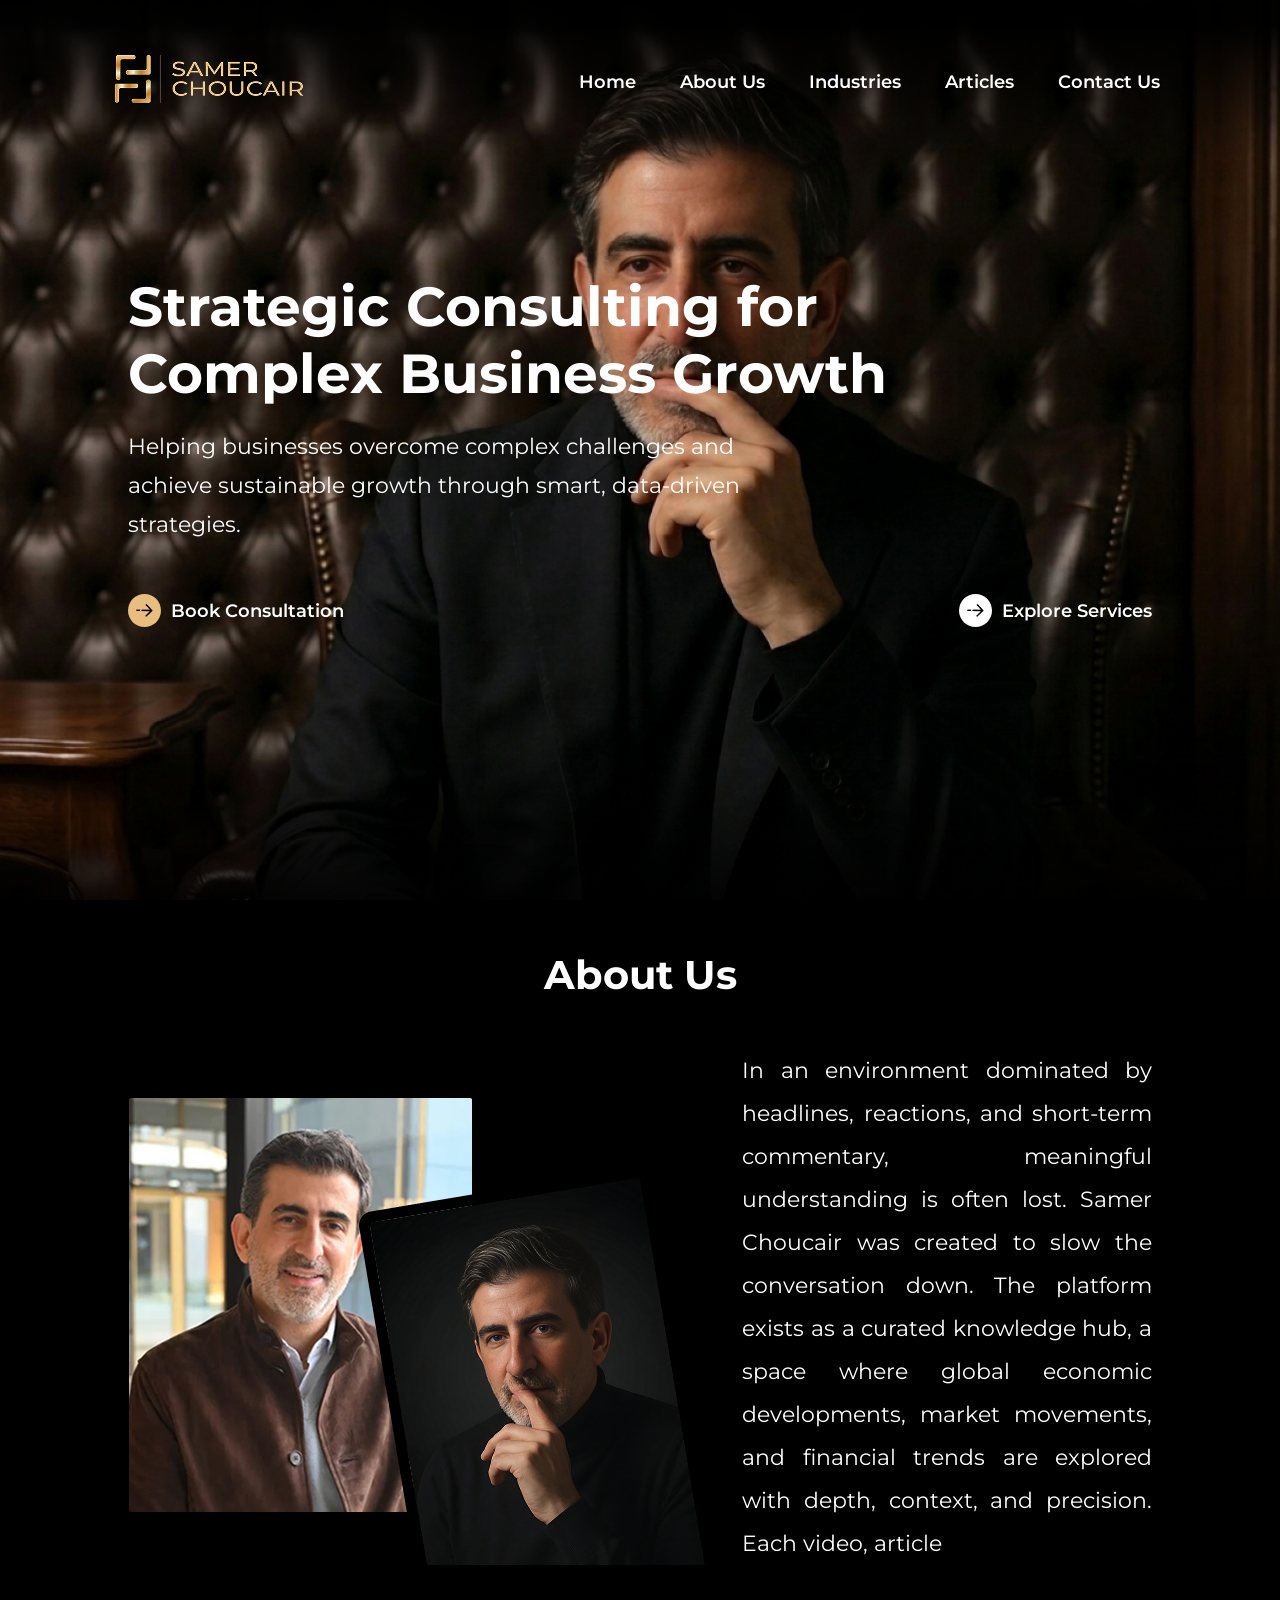
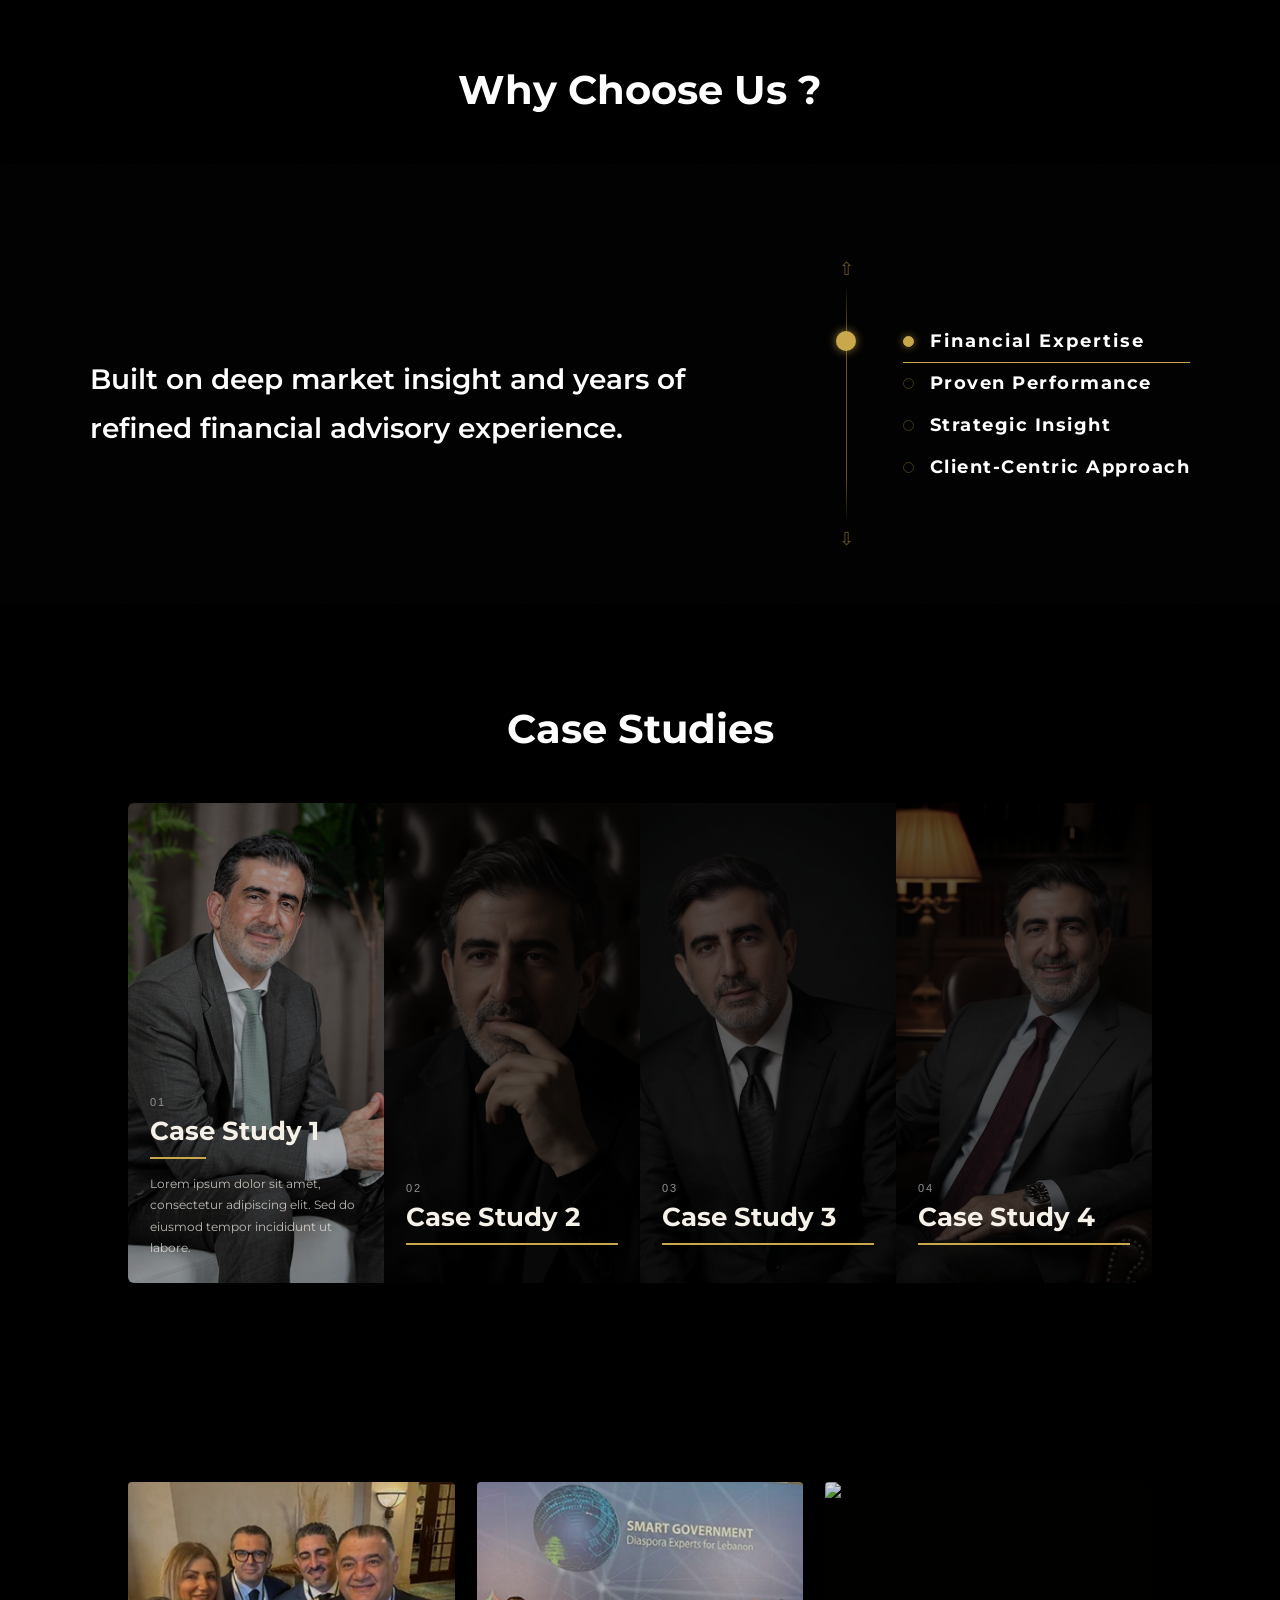
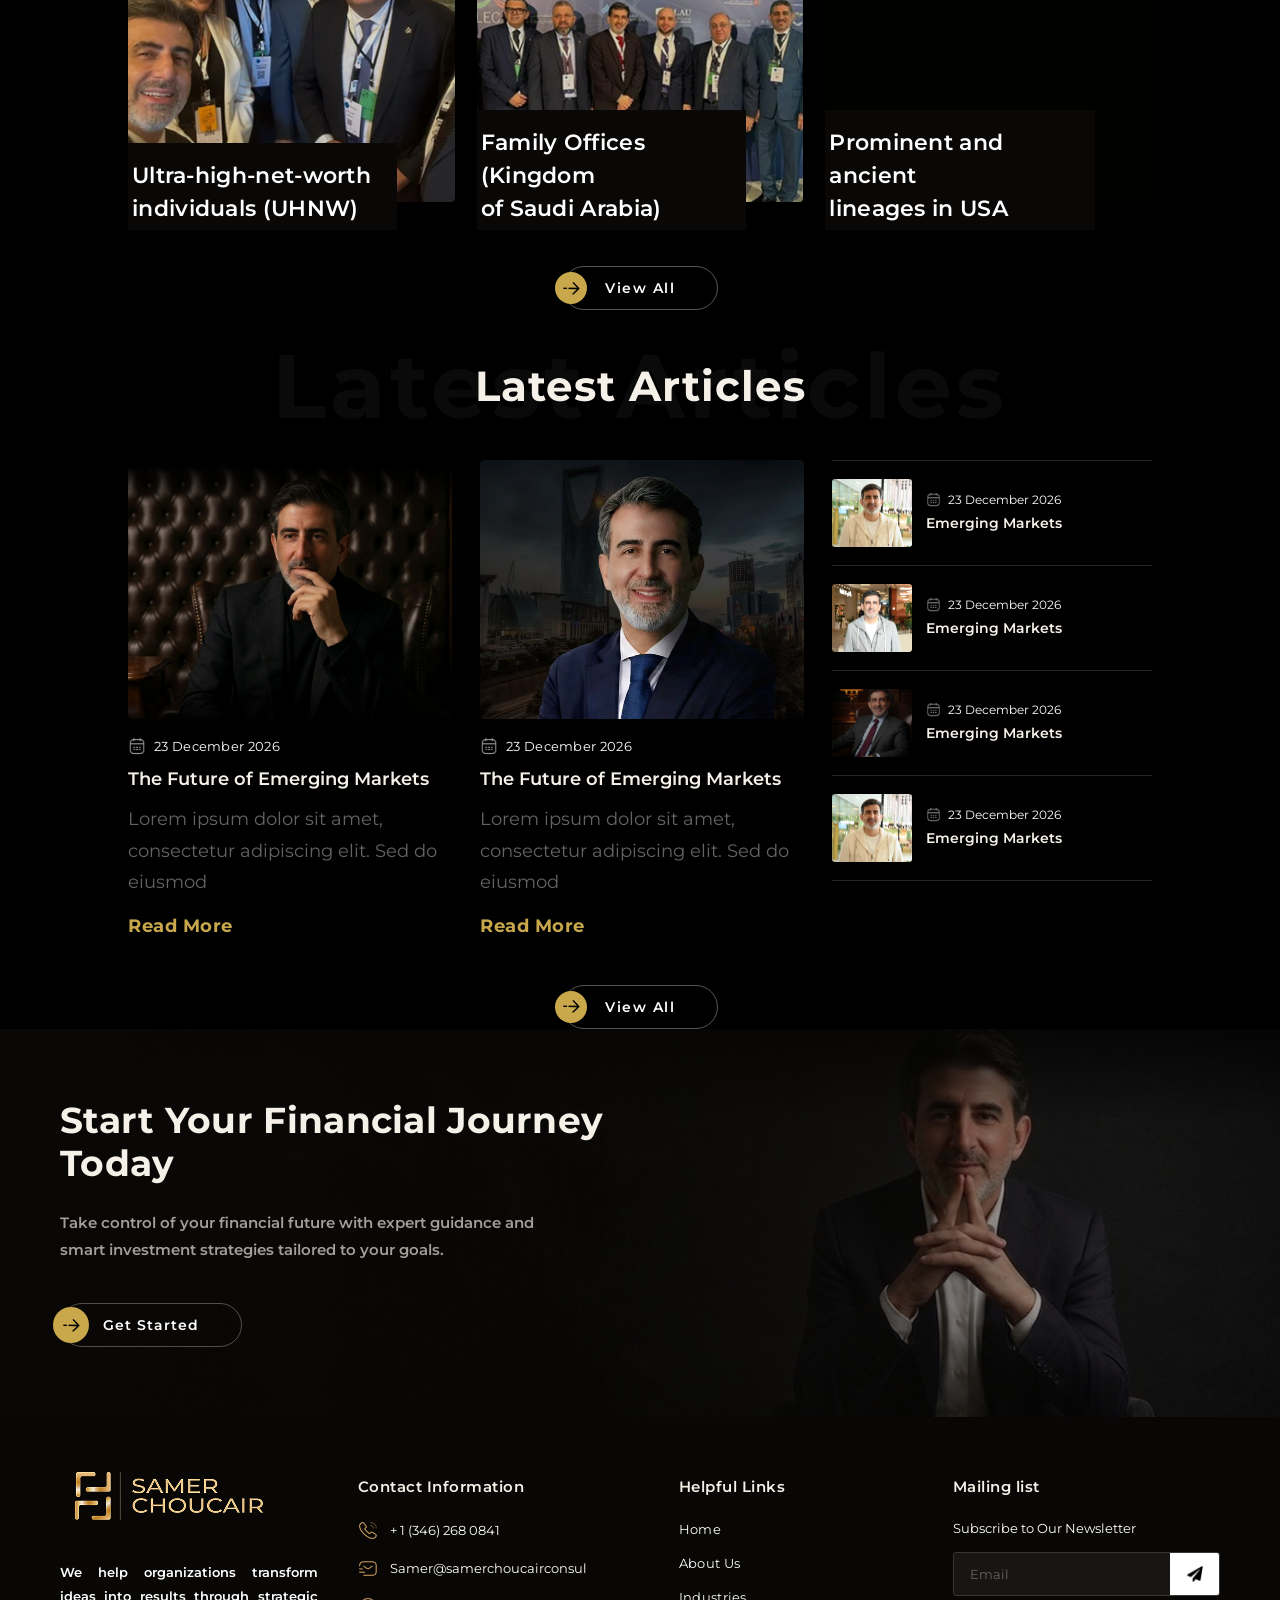
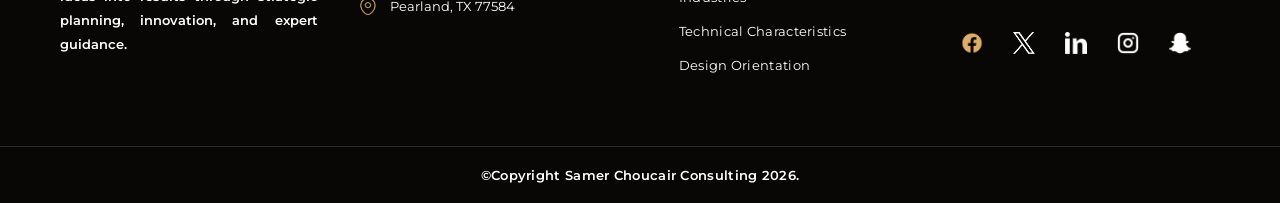
==== commit 18d5924e: "First-commit" ====
--- a/index.html
+++ b/index.html
@@ -681,17 +681,13 @@
 
 <script>
   $(document).ready(function() {
-   $(function() {
-  
-  $(".menu-link").click(function(e) {
-    e.preventDefault();
-    
-    $(".menu-overlay").toggleClass("open");
-    $(".menu").toggleClass("open");
-
-  });
-	
-});
+    $(".menu-link").click(function(e) {
+      e.preventDefault();
+
+      $(".menu-overlay").toggleClass("open");
+      $(".menu").toggleClass("open");
+      $("body").toggleClass("no-scroll"); // نضيف دي
+    });
   });
 </script>
 
--- a/assets/css/style.css
+++ b/assets/css/style.css
@@ -3491,12 +3491,12 @@
 /* ######################### Start Menu Mobile  ###################### */
 /* ##################################################################### */
 
-
 .Header_Mobile{
-  position: absolute;
+  position: fixed; /* بدل absolute علشان مايتحركش */
   top: 0;
   left: 0;
   width: 100%;
+  z-index: 1003;
 }
 
 .Header_Mobile_Data{
@@ -3507,7 +3507,6 @@
   justify-content: space-between;
   align-items: center;
 }
-
 
 .menu {
   position: relative;
@@ -3579,54 +3578,65 @@
   transform: scale(60);
 }
 
-
-
 /* ------menu nav------- */
-.menu-overlay ul {
-    list-style-type: none;
-    margin: 0;
-    padding: 0;
-
-}
-
-.menu-overlay ul li a {
-    display: block;
-    color: #000;
-    padding: 8px 16px;
-   	text-align: center;
-	text-decoration: none;
-	 font-size: 30px;
-   font-family: var(--sbold) !important;
-}
-
-.menu-overlay ul li a:hover{
-    text-decoration: line-through;
-    color: #f2f2f2;
-}
-
 .menu-overlay {
- background-image:linear-gradient(120deg, rgba(201, 168, 76, 0.5) 0%, #c9a84c 100%);
+  background-image: linear-gradient(120deg, rgb(201 168 76) 0%, #c9a84c 100%);
   color: #333;
-  height: 100%;
+
+  position: fixed;
+  top: 0;
+  left: 0;
+
   width: 100%;
-  position: fixed;
-  text-align: center;
-  transition: opacity 0.2s ease-in-out;
-  z-index: 1001;
-  opacity: 0;
-  visibility: hidden;
+  height: 100vh; /* 🔥 أهم تعديل */
+
   display: flex;
   flex-direction: column;
   justify-content: center;
   align-items: center;
-left: 0;
-top: 0;
-}
+
+  overflow-y: auto; /* 🔥 السكرول جوه المينيو بس */
+  -webkit-overflow-scrolling: touch; /* موبايل smooth */
+
+  z-index: 1001;
+
+  opacity: 0;
+  visibility: hidden;
+  transition: opacity 0.2s ease-in-out;
+}
+
 .menu-overlay.open {
   opacity: 1;
   visibility: visible;
 }
 
+/* القائمة */
+.menu-overlay ul {
+  list-style: none;
+  margin: 0;
+  padding: 20px 0;
+}
+
+.menu-overlay ul li a {
+  display: block;
+  color: #000;
+  padding: 12px 16px;
+  text-align: center;
+  text-decoration: none;
+  font-size: 30px;
+  font-family: var(--sbold) !important;
+}
+
+/* منع سكرول الصفحة */
+.no-scroll {
+  overflow: hidden;
+  height: 100vh; /* مهم للموبايل */
+}
+
+/* منع سكرول عرضي */
+html, body {
+  overflow-x: hidden;
+}
 
 /* ##################################################################### */
 /* ######################### End Menu Mobile  ###################### */
@@ -3831,6 +3841,9 @@
   text-align: left;
 }
 
+.articles-heading .watermark{
+  position: unset;
+}
 }
 
 
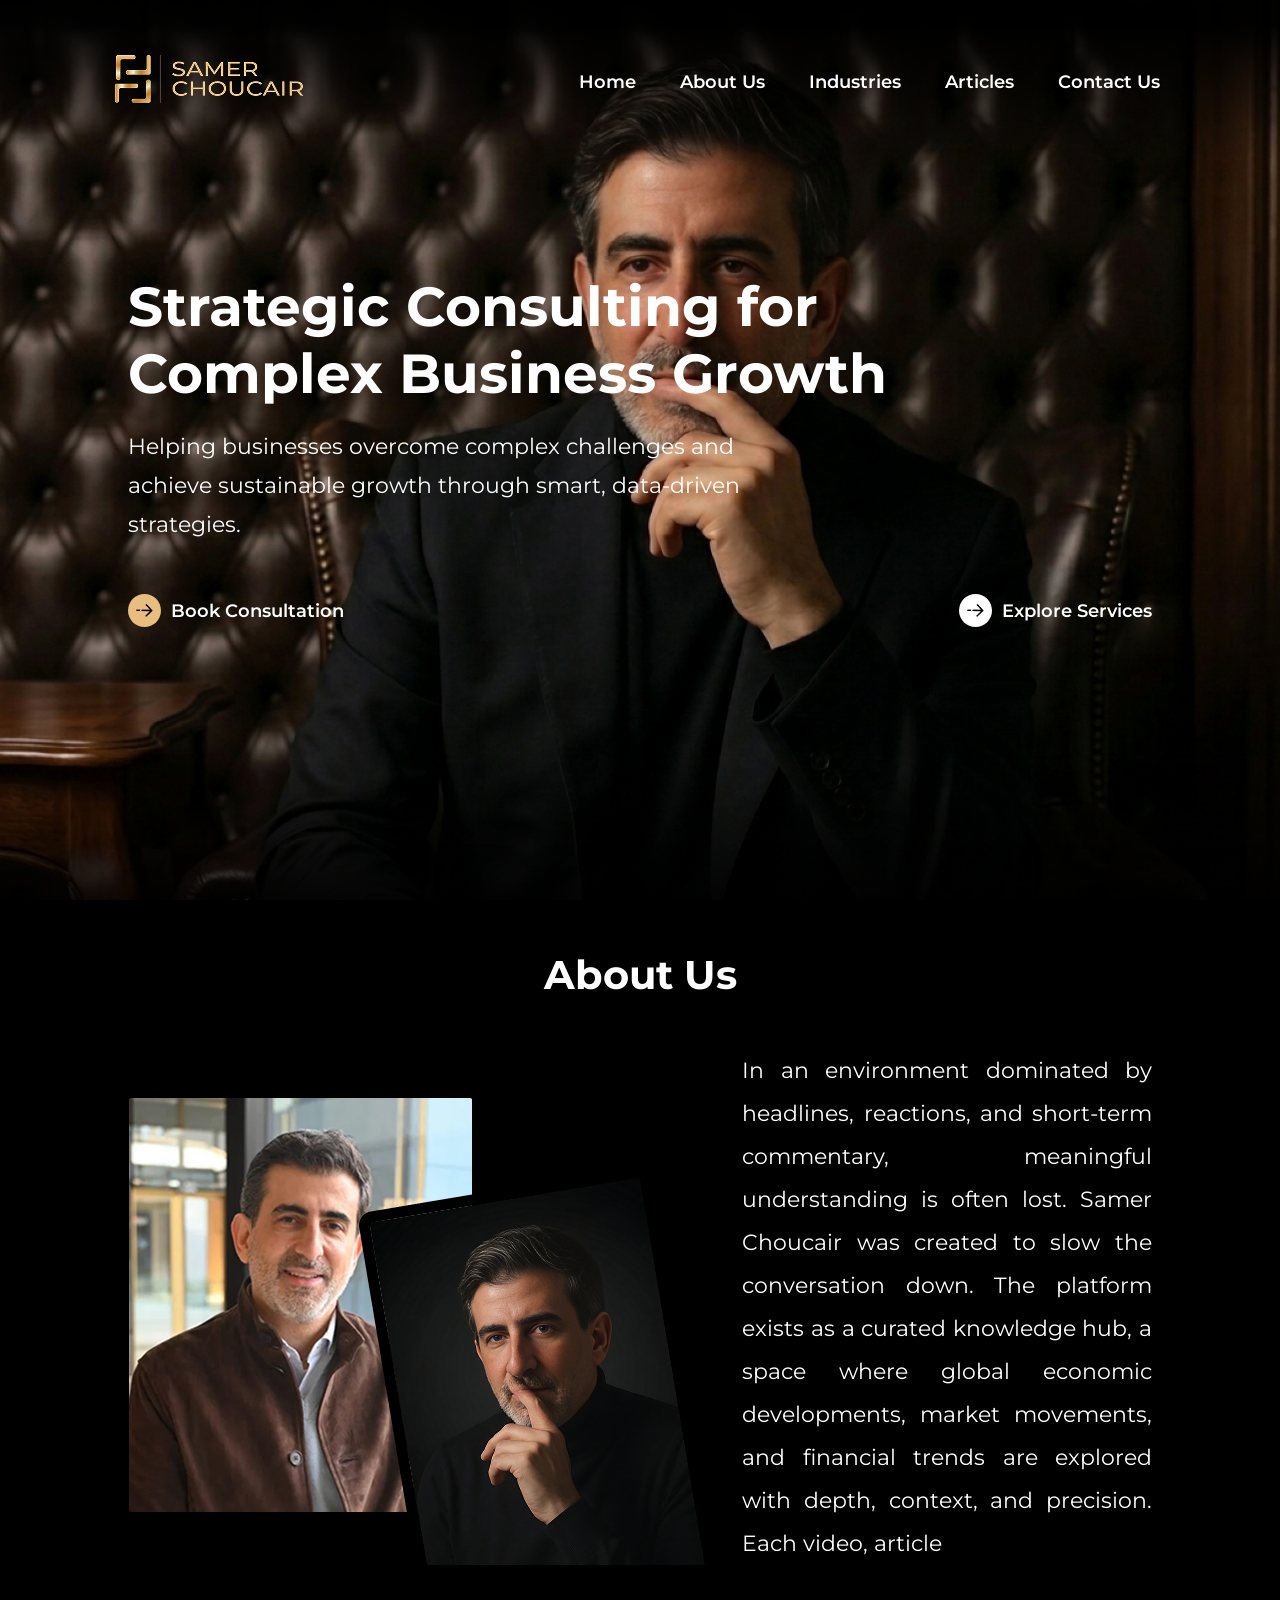
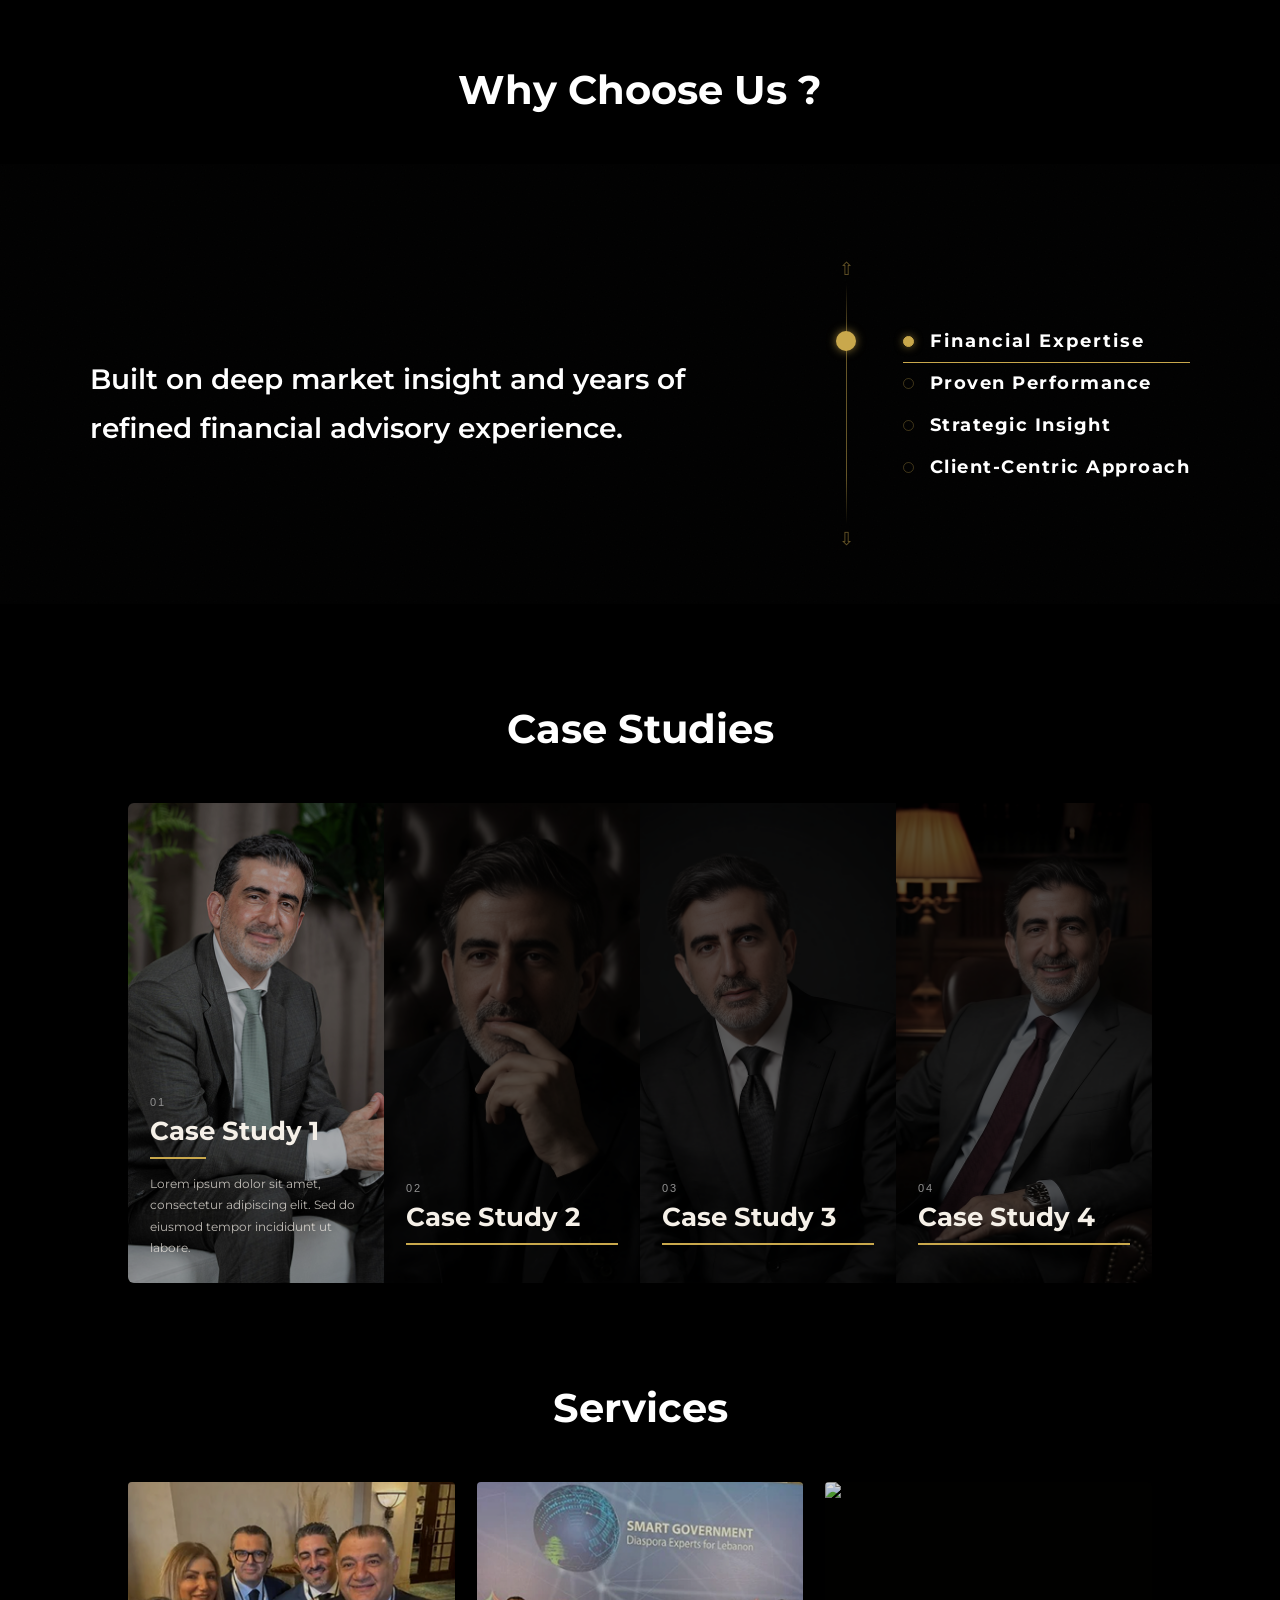
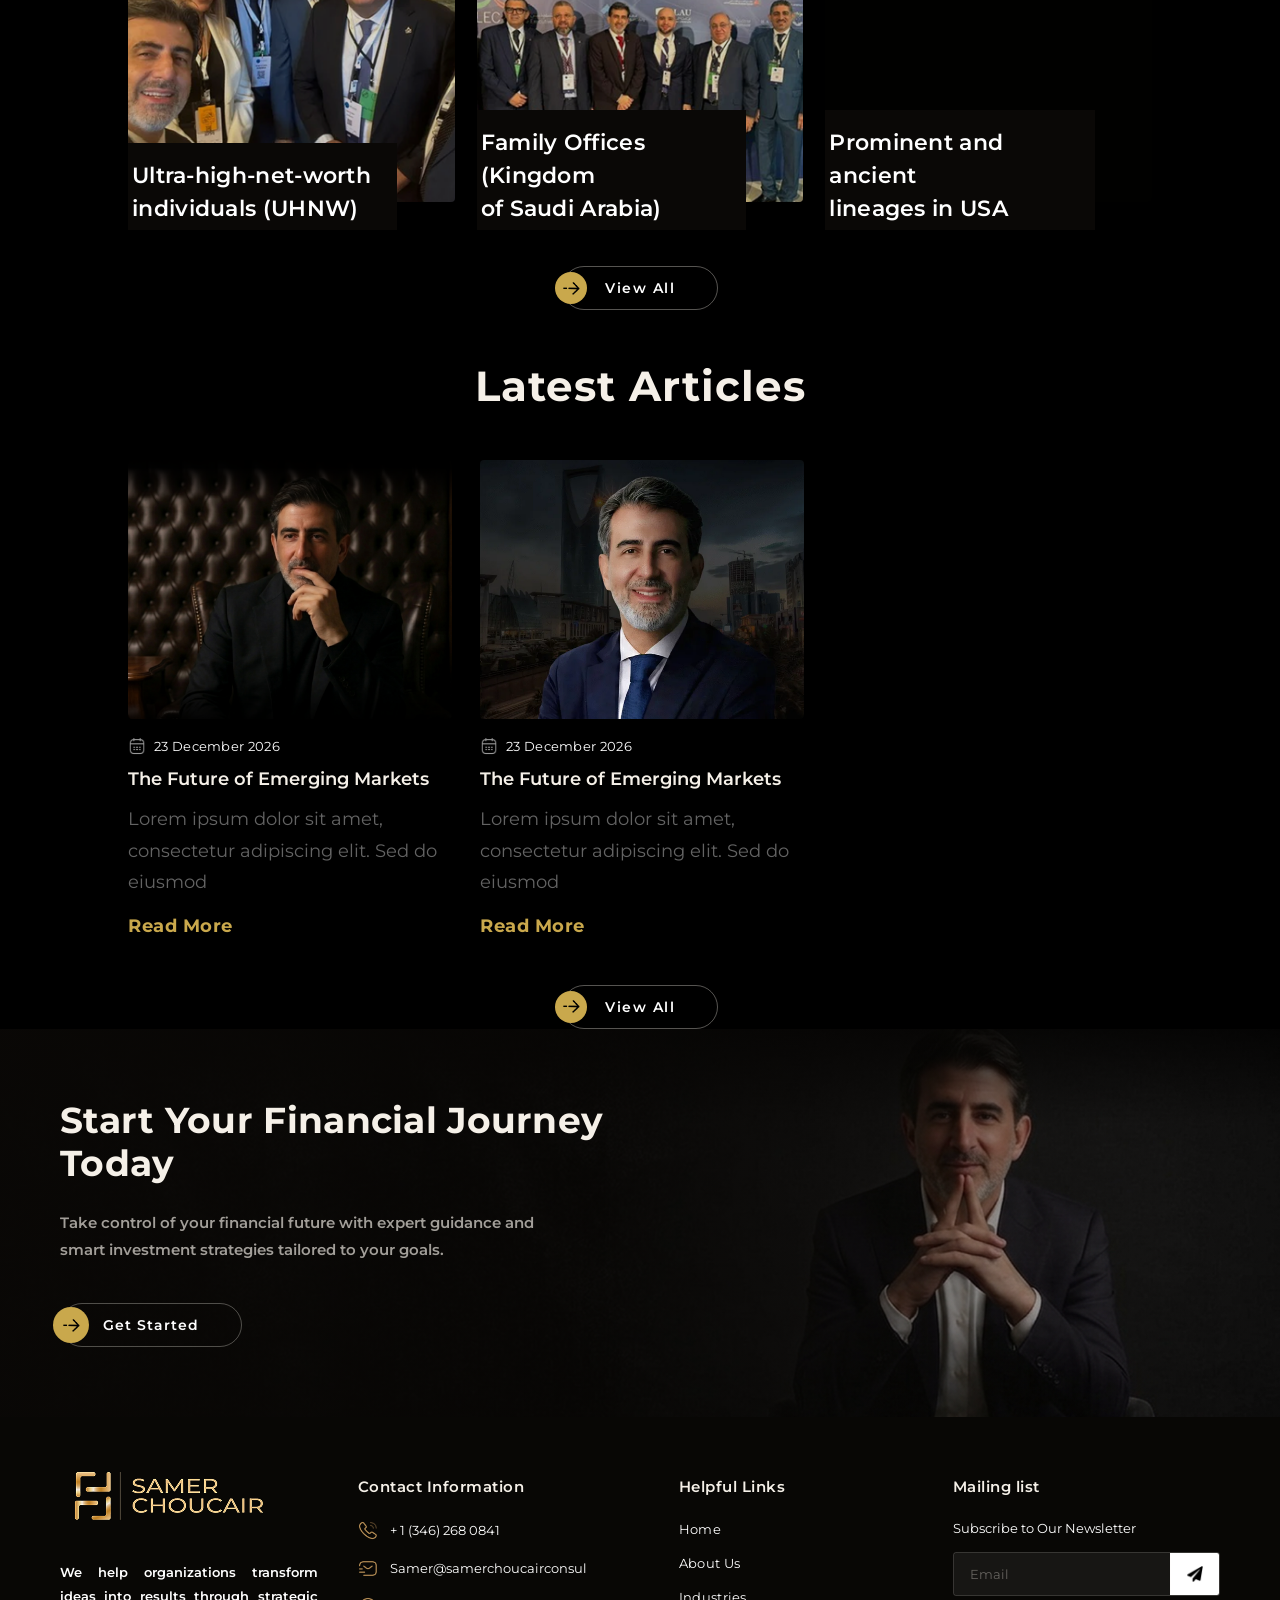
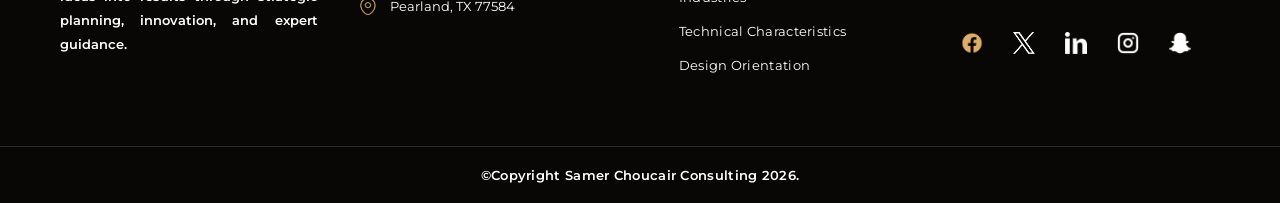
==== commit 3d938886: "First-commit" ====
--- a/index.html
+++ b/index.html
@@ -46,7 +46,7 @@
         <ul>
           <li><a href="index.html">Home</a></li>
                     <li><a href="about.html">About Us</a></li>
-                    <li><a href="industries.html">Industries</a></li>
+                    <li><a href="Industries.html">Industries</a></li>
                     <li><a href="articals.html">Articles</a></li>
                     <li><a href="contactus.html">Contact Us</a></li>   
         </ul>
@@ -66,7 +66,7 @@
                 <ul>
                     <li><a href="index.html">Home</a></li>
                     <li><a href="about.html">About Us</a></li>
-                    <li><a href="industries.html">Industries</a></li>
+                    <li><a href="Industries.html">Industries</a></li>
                     <li><a href="articals.html">Articles</a></li>
                     <li><a href="contactus.html">Contact Us</a></li>   
                 </ul>
--- a/assets/css/style.css
+++ b/assets/css/style.css
@@ -1044,6 +1044,7 @@
       pointer-events: none;
       user-select: none;
       letter-spacing: 4px;
+      display: none !important;
     }
  
     .articles-heading h2 {
@@ -3492,7 +3493,7 @@
 /* ##################################################################### */
 
 .Header_Mobile{
-  position: fixed; /* بدل absolute علشان مايتحركش */
+  position: absolute; /* بدل absolute علشان مايتحركش */
   top: 0;
   left: 0;
   width: 100%;
@@ -3830,7 +3831,7 @@
     position: absolute;
     top: 50%;
     left: 50%;
-    transform: translate(-50%, -50%);
+    transform: translate(-50%, -60%);
     font-family: var(--bold), Georgia, serif;
     color: #fff;
     width: 100%;
@@ -3844,6 +3845,14 @@
 .articles-heading .watermark{
   position: unset;
 }
+
+.cta-section{
+  top: 50px;
+}
+
+.About_Us {
+    margin-top: 0;
+}
 }
 
 
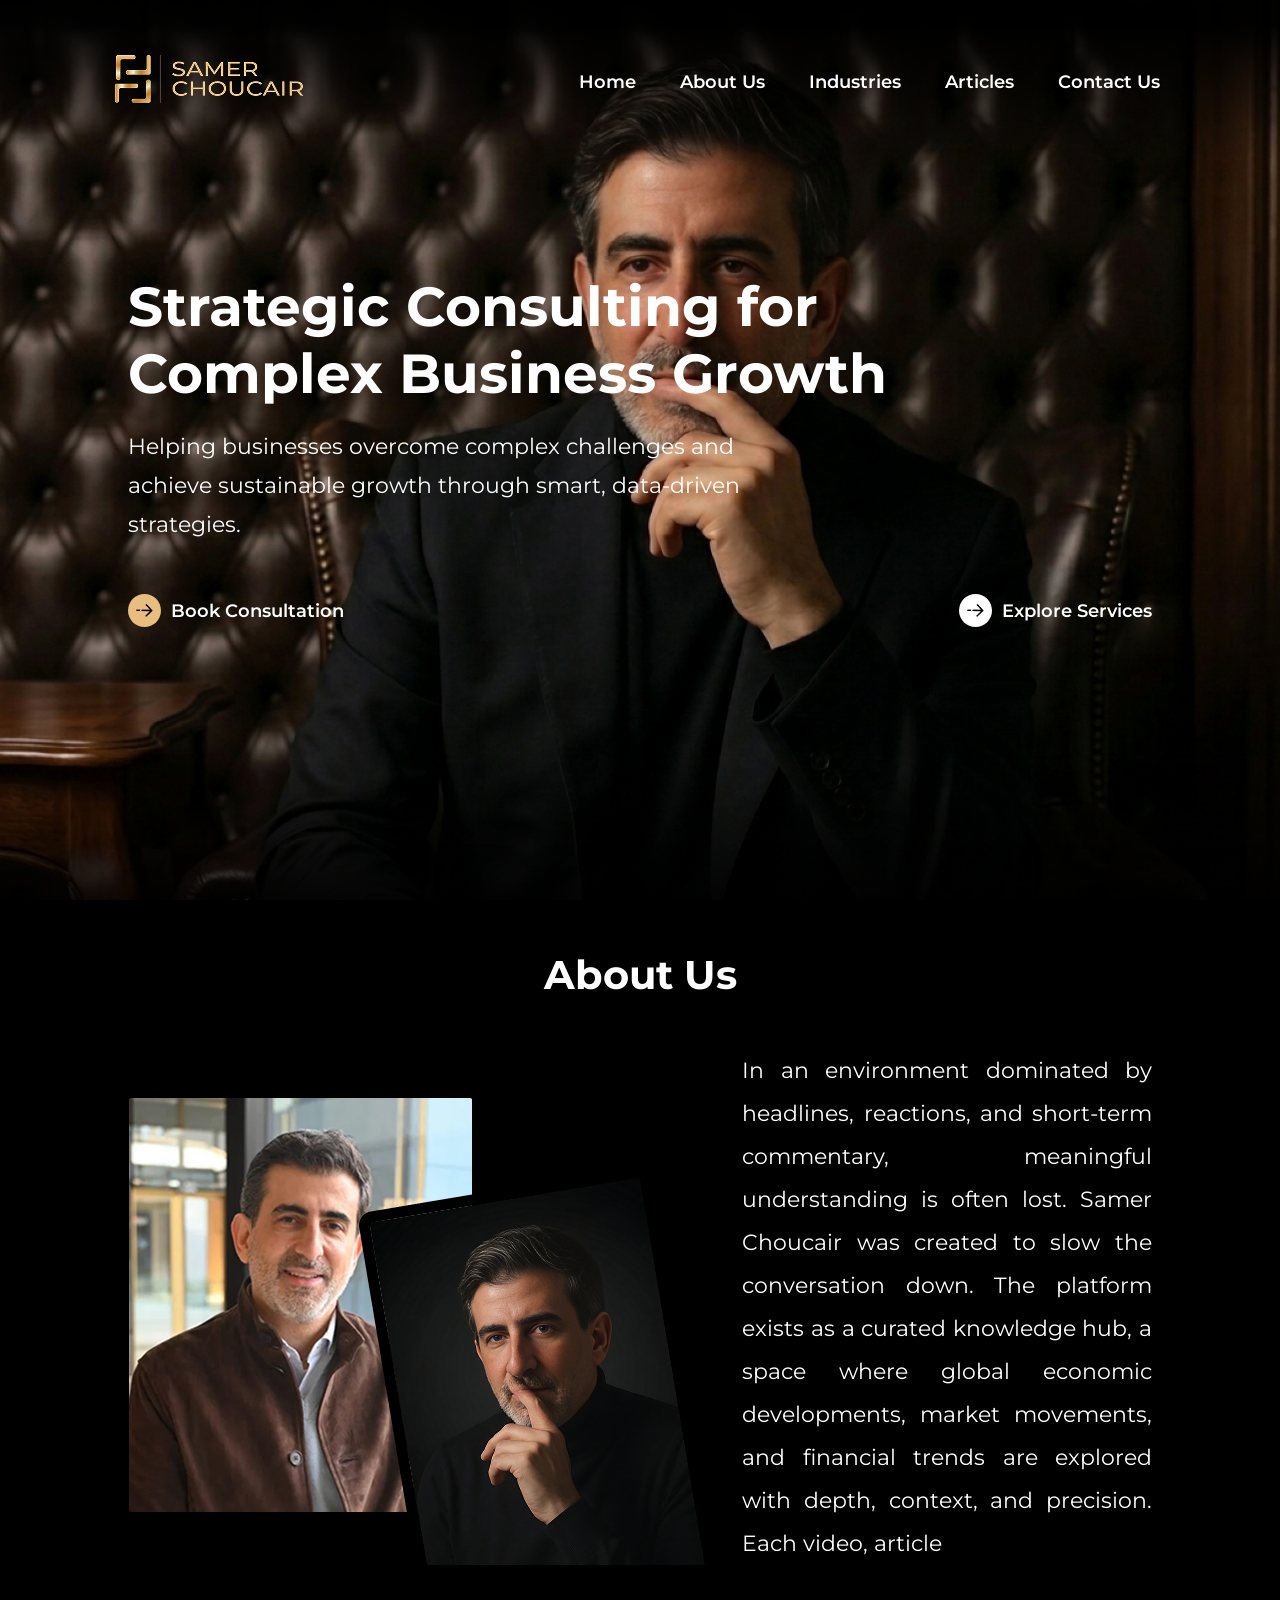
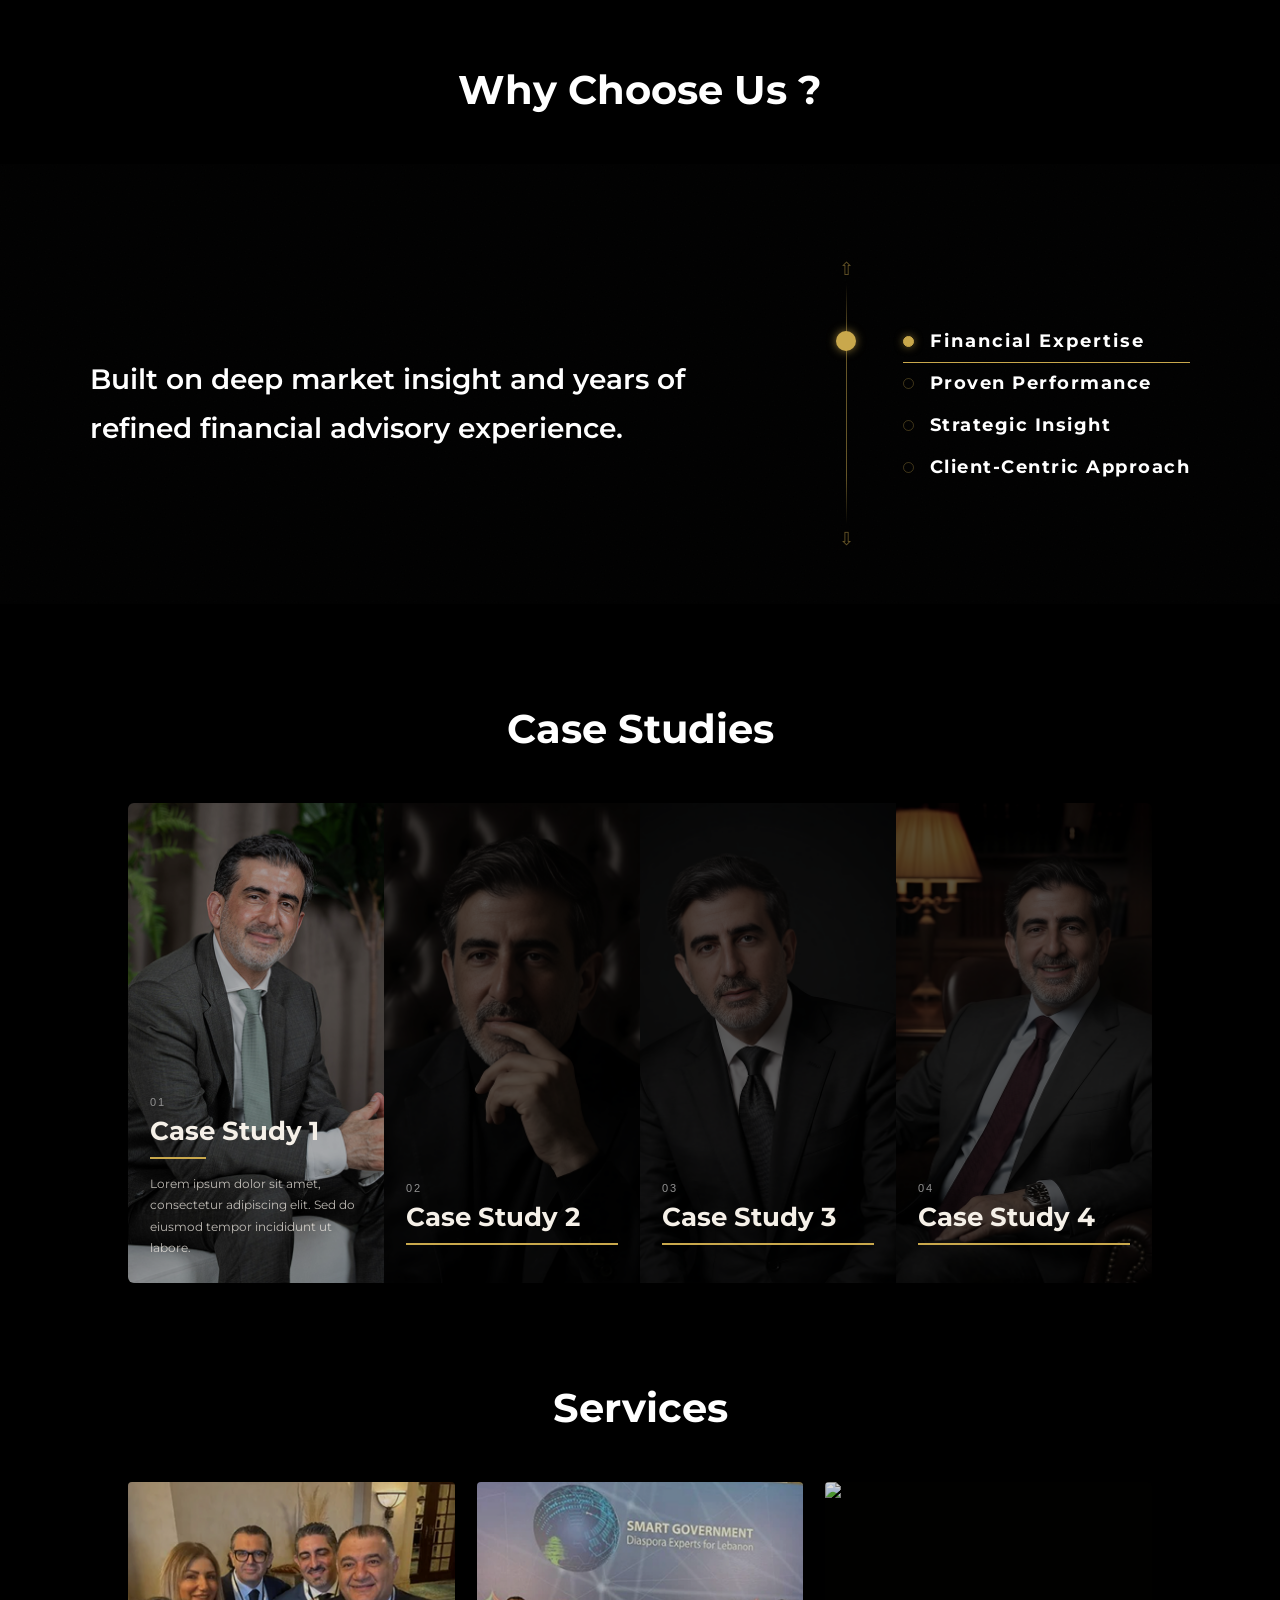
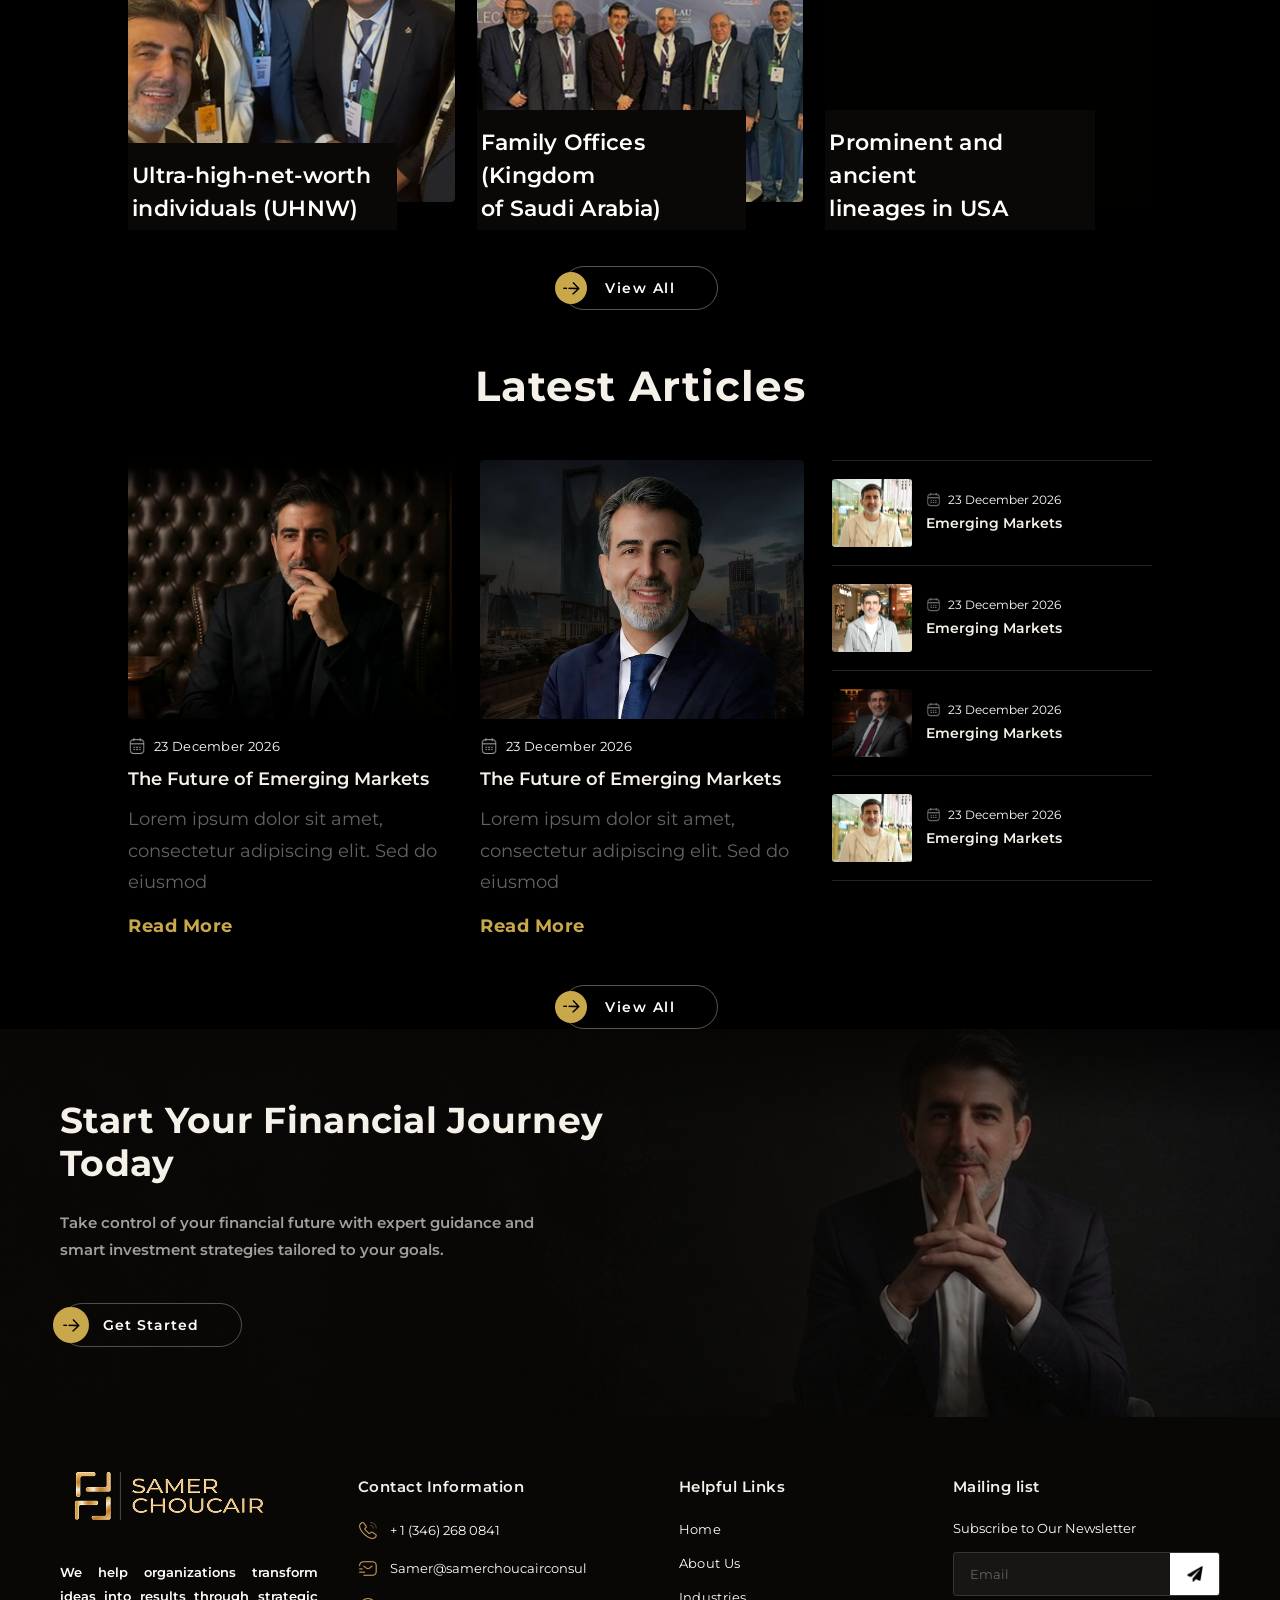
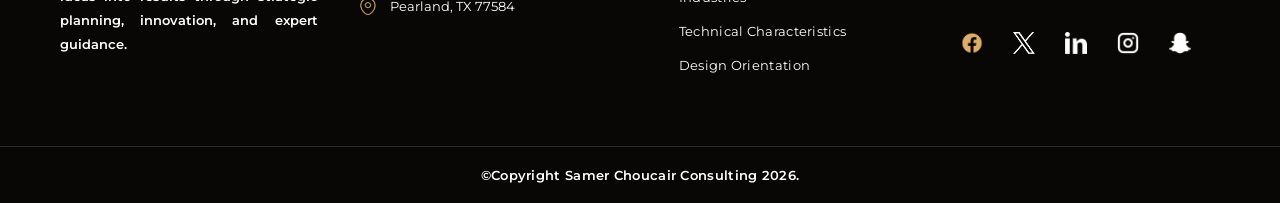
==== commit b6a3d82c: "First-commit" ====
--- a/index.html
+++ b/index.html
@@ -686,7 +686,8 @@
 
       $(".menu-overlay").toggleClass("open");
       $(".menu").toggleClass("open");
-      $("body").toggleClass("no-scroll"); // نضيف دي
+      $("body").toggleClass("no-scroll");
+      $(".Header_Mobile").toggleClass("fixed-header"); // 🔥 دي الجديدة
     });
   });
 </script>
--- a/assets/css/style.css
+++ b/assets/css/style.css
@@ -3492,12 +3492,21 @@
 /* ######################### Start Menu Mobile  ###################### */
 /* ##################################################################### */
 
+/* الوضع الطبيعي */
 .Header_Mobile{
-  position: absolute; /* بدل absolute علشان مايتحركش */
+  position: absolute;
   top: 0;
   left: 0;
   width: 100%;
-  z-index: 1003;
+}
+
+/* لما المينيو تفتح */
+.Header_Mobile.fixed-header{
+  position: fixed;
+  top: 0;
+  left: 0;
+  width: 100%;
+  z-index: 1003; /* عشان يفضل فوق */
 }
 
 .Header_Mobile_Data{
